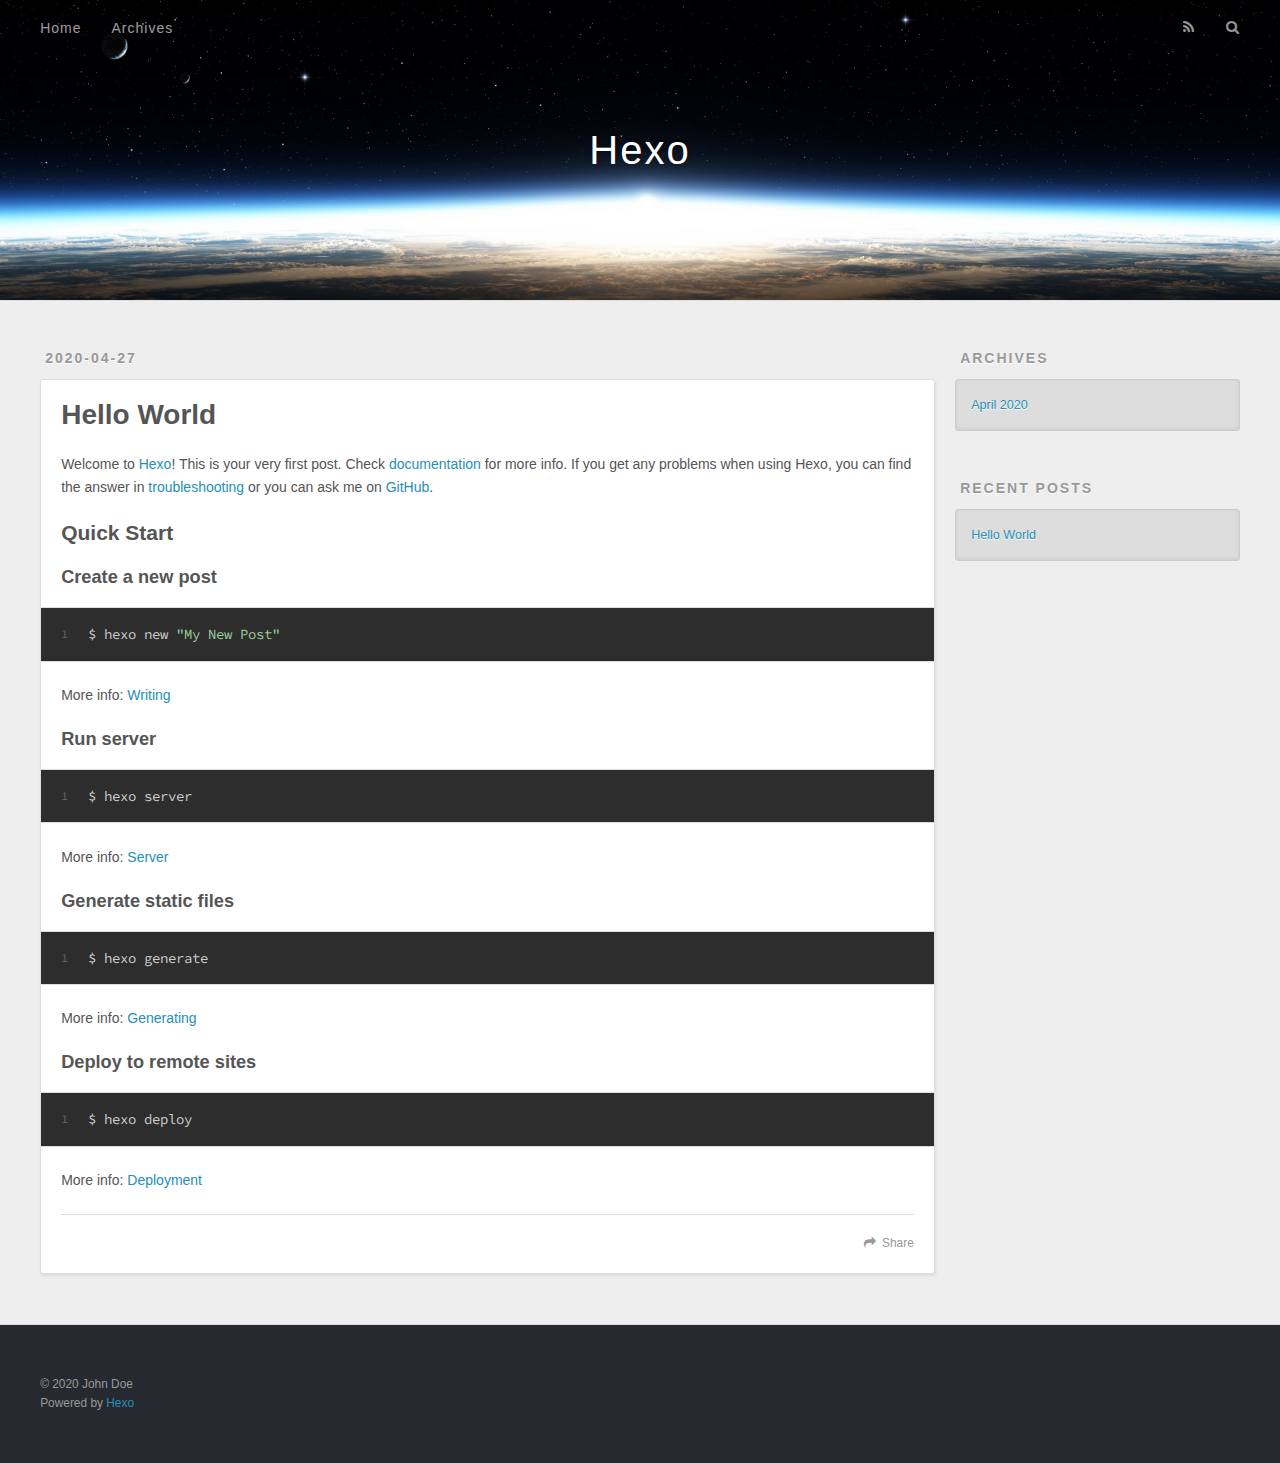
==== index.html @ c0413ffb "Site updated: 2020-04-27 16:28:12" ====
<!DOCTYPE html>
<html>
<head>
  <meta charset="utf-8">
  

  
  <title>Hexo</title>
  <meta name="viewport" content="width=device-width, initial-scale=1, maximum-scale=1">
  <meta property="og:type" content="website">
<meta property="og:title" content="Hexo">
<meta property="og:url" content="http://yoursite.com/index.html">
<meta property="og:site_name" content="Hexo">
<meta property="og:locale" content="en_US">
<meta property="article:author" content="John Doe">
<meta name="twitter:card" content="summary">
  
    <link rel="alternate" href="/atom.xml" title="Hexo" type="application/atom+xml">
  
  
    <link rel="icon" href="/favicon.png">
  
  
    <link href="//fonts.googleapis.com/css?family=Source+Code+Pro" rel="stylesheet" type="text/css">
  
  
<link rel="stylesheet" href="/css/style.css">

<meta name="generator" content="Hexo 4.2.0"></head>

<body>
  <div id="container">
    <div id="wrap">
      <header id="header">
  <div id="banner"></div>
  <div id="header-outer" class="outer">
    <div id="header-title" class="inner">
      <h1 id="logo-wrap">
        <a href="/" id="logo">Hexo</a>
      </h1>
      
    </div>
    <div id="header-inner" class="inner">
      <nav id="main-nav">
        <a id="main-nav-toggle" class="nav-icon"></a>
        
          <a class="main-nav-link" href="/">Home</a>
        
          <a class="main-nav-link" href="/archives">Archives</a>
        
      </nav>
      <nav id="sub-nav">
        
          <a id="nav-rss-link" class="nav-icon" href="/atom.xml" title="RSS Feed"></a>
        
        <a id="nav-search-btn" class="nav-icon" title="Search"></a>
      </nav>
      <div id="search-form-wrap">
        <form action="//google.com/search" method="get" accept-charset="UTF-8" class="search-form"><input type="search" name="q" class="search-form-input" placeholder="Search"><button type="submit" class="search-form-submit">&#xF002;</button><input type="hidden" name="sitesearch" value="http://yoursite.com"></form>
      </div>
    </div>
  </div>
</header>
      <div class="outer">
        <section id="main">
  
    <article id="post-hello-world" class="article article-type-post" itemscope itemprop="blogPost">
  <div class="article-meta">
    <a href="/2020/04/27/hello-world/" class="article-date">
  <time datetime="2020-04-27T08:24:58.000Z" itemprop="datePublished">2020-04-27</time>
</a>
    
  </div>
  <div class="article-inner">
    
    
      <header class="article-header">
        
  
    <h1 itemprop="name">
      <a class="article-title" href="/2020/04/27/hello-world/">Hello World</a>
    </h1>
  

      </header>
    
    <div class="article-entry" itemprop="articleBody">
      
        <p>Welcome to <a href="https://hexo.io/" target="_blank" rel="noopener">Hexo</a>! This is your very first post. Check <a href="https://hexo.io/docs/" target="_blank" rel="noopener">documentation</a> for more info. If you get any problems when using Hexo, you can find the answer in <a href="https://hexo.io/docs/troubleshooting.html" target="_blank" rel="noopener">troubleshooting</a> or you can ask me on <a href="https://github.com/hexojs/hexo/issues" target="_blank" rel="noopener">GitHub</a>.</p>
<h2 id="Quick-Start"><a href="#Quick-Start" class="headerlink" title="Quick Start"></a>Quick Start</h2><h3 id="Create-a-new-post"><a href="#Create-a-new-post" class="headerlink" title="Create a new post"></a>Create a new post</h3><figure class="highlight bash"><table><tr><td class="gutter"><pre><span class="line">1</span><br></pre></td><td class="code"><pre><span class="line">$ hexo new <span class="string">"My New Post"</span></span><br></pre></td></tr></table></figure>

<p>More info: <a href="https://hexo.io/docs/writing.html" target="_blank" rel="noopener">Writing</a></p>
<h3 id="Run-server"><a href="#Run-server" class="headerlink" title="Run server"></a>Run server</h3><figure class="highlight bash"><table><tr><td class="gutter"><pre><span class="line">1</span><br></pre></td><td class="code"><pre><span class="line">$ hexo server</span><br></pre></td></tr></table></figure>

<p>More info: <a href="https://hexo.io/docs/server.html" target="_blank" rel="noopener">Server</a></p>
<h3 id="Generate-static-files"><a href="#Generate-static-files" class="headerlink" title="Generate static files"></a>Generate static files</h3><figure class="highlight bash"><table><tr><td class="gutter"><pre><span class="line">1</span><br></pre></td><td class="code"><pre><span class="line">$ hexo generate</span><br></pre></td></tr></table></figure>

<p>More info: <a href="https://hexo.io/docs/generating.html" target="_blank" rel="noopener">Generating</a></p>
<h3 id="Deploy-to-remote-sites"><a href="#Deploy-to-remote-sites" class="headerlink" title="Deploy to remote sites"></a>Deploy to remote sites</h3><figure class="highlight bash"><table><tr><td class="gutter"><pre><span class="line">1</span><br></pre></td><td class="code"><pre><span class="line">$ hexo deploy</span><br></pre></td></tr></table></figure>

<p>More info: <a href="https://hexo.io/docs/one-command-deployment.html" target="_blank" rel="noopener">Deployment</a></p>

      
    </div>
    <footer class="article-footer">
      <a data-url="http://yoursite.com/2020/04/27/hello-world/" data-id="ck9i7veru0000mign3tsfe7t5" class="article-share-link">Share</a>
      
      
    </footer>
  </div>
  
</article>


  


</section>
        
          <aside id="sidebar">
  
    

  
    

  
    
  
    
  <div class="widget-wrap">
    <h3 class="widget-title">Archives</h3>
    <div class="widget">
      <ul class="archive-list"><li class="archive-list-item"><a class="archive-list-link" href="/archives/2020/04/">April 2020</a></li></ul>
    </div>
  </div>


  
    
  <div class="widget-wrap">
    <h3 class="widget-title">Recent Posts</h3>
    <div class="widget">
      <ul>
        
          <li>
            <a href="/2020/04/27/hello-world/">Hello World</a>
          </li>
        
      </ul>
    </div>
  </div>

  
</aside>
        
      </div>
      <footer id="footer">
  
  <div class="outer">
    <div id="footer-info" class="inner">
      &copy; 2020 John Doe<br>
      Powered by <a href="http://hexo.io/" target="_blank">Hexo</a>
    </div>
  </div>
</footer>
    </div>
    <nav id="mobile-nav">
  
    <a href="/" class="mobile-nav-link">Home</a>
  
    <a href="/archives" class="mobile-nav-link">Archives</a>
  
</nav>
    

<script src="//ajax.googleapis.com/ajax/libs/jquery/2.0.3/jquery.min.js"></script>


  
<link rel="stylesheet" href="/fancybox/jquery.fancybox.css">

  
<script src="/fancybox/jquery.fancybox.pack.js"></script>




<script src="/js/script.js"></script>




  </div>
</body>
</html>
---- css/style.css ----
body {
  width: 100%;
}
body:before,
body:after {
  content: "";
  display: table;
}
body:after {
  clear: both;
}
html,
body,
div,
span,
applet,
object,
iframe,
h1,
h2,
h3,
h4,
h5,
h6,
p,
blockquote,
pre,
a,
abbr,
acronym,
address,
big,
cite,
code,
del,
dfn,
em,
img,
ins,
kbd,
q,
s,
samp,
small,
strike,
strong,
sub,
sup,
tt,
var,
dl,
dt,
dd,
ol,
ul,
li,
fieldset,
form,
label,
legend,
table,
caption,
tbody,
tfoot,
thead,
tr,
th,
td {
  margin: 0;
  padding: 0;
  border: 0;
  outline: 0;
  font-weight: inherit;
  font-style: inherit;
  font-family: inherit;
  font-size: 100%;
  vertical-align: baseline;
}
body {
  line-height: 1;
  color: #000;
  background: #fff;
}
ol,
ul {
  list-style: none;
}
table {
  border-collapse: separate;
  border-spacing: 0;
  vertical-align: middle;
}
caption,
th,
td {
  text-align: left;
  font-weight: normal;
  vertical-align: middle;
}
a img {
  border: none;
}
input,
button {
  margin: 0;
  padding: 0;
}
input::-moz-focus-inner,
button::-moz-focus-inner {
  border: 0;
  padding: 0;
}
@font-face {
  font-family: FontAwesome;
  font-style: normal;
  font-weight: normal;
  src: url("fonts/fontawesome-webfont.eot?v=#4.0.3");
  src: url("fonts/fontawesome-webfont.eot?#iefix&v=#4.0.3") format("embedded-opentype"), url("fonts/fontawesome-webfont.woff?v=#4.0.3") format("woff"), url("fonts/fontawesome-webfont.ttf?v=#4.0.3") format("truetype"), url("fonts/fontawesome-webfont.svg#fontawesomeregular?v=#4.0.3") format("svg");
}
html,
body,
#container {
  height: 100%;
}
body {
  background: #eee;
  font: 14px -apple-system, BlinkMacSystemFont, "Segoe UI", "Roboto", "Oxygen", "Ubuntu", "Cantarell", "Fira Sans", "Droid Sans", "Helvetica Neue", sans-serif;
  -webkit-text-size-adjust: 100%;
}
.outer {
  max-width: 1220px;
  margin: 0 auto;
  padding: 0 20px;
}
.outer:before,
.outer:after {
  content: "";
  display: table;
}
.outer:after {
  clear: both;
}
.inner {
  display: inline;
  float: left;
  width: 98.33333333333333%;
  margin: 0 0.833333333333333%;
}
.left,
.alignleft {
  float: left;
}
.right,
.alignright {
  float: right;
}
.clear {
  clear: both;
}
#container {
  position: relative;
}
.mobile-nav-on {
  overflow: hidden;
}
#wrap {
  height: 100%;
  width: 100%;
  position: absolute;
  top: 0;
  left: 0;
  -webkit-transition: 0.2s ease-out;
  -moz-transition: 0.2s ease-out;
  -ms-transition: 0.2s ease-out;
  transition: 0.2s ease-out;
  z-index: 1;
  background: #eee;
}
.mobile-nav-on #wrap {
  left: 280px;
}
@media screen and (min-width: 768px) {
  #main {
    display: inline;
    float: left;
    width: 73.33333333333333%;
    margin: 0 0.833333333333333%;
  }
}
.article-date,
.article-category-link,
.archive-year,
.widget-title {
  text-decoration: none;
  text-transform: uppercase;
  letter-spacing: 2px;
  color: #999;
  margin-bottom: 1em;
  margin-left: 5px;
  line-height: 1em;
  text-shadow: 0 1px #fff;
  font-weight: bold;
}
.article-inner,
.archive-article-inner {
  background: #fff;
  -webkit-box-shadow: 1px 2px 3px #ddd;
  box-shadow: 1px 2px 3px #ddd;
  border: 1px solid #ddd;
  border-radius: 3px;
}
.article-entry h1,
.widget h1 {
  font-size: 2em;
}
.article-entry h2,
.widget h2 {
  font-size: 1.5em;
}
.article-entry h3,
.widget h3 {
  font-size: 1.3em;
}
.article-entry h4,
.widget h4 {
  font-size: 1.2em;
}
.article-entry h5,
.widget h5 {
  font-size: 1em;
}
.article-entry h6,
.widget h6 {
  font-size: 1em;
  color: #999;
}
.article-entry hr,
.widget hr {
  border: 1px dashed #ddd;
}
.article-entry strong,
.widget strong {
  font-weight: bold;
}
.article-entry em,
.widget em,
.article-entry cite,
.widget cite {
  font-style: italic;
}
.article-entry sup,
.widget sup,
.article-entry sub,
.widget sub {
  font-size: 0.75em;
  line-height: 0;
  position: relative;
  vertical-align: baseline;
}
.article-entry sup,
.widget sup {
  top: -0.5em;
}
.article-entry sub,
.widget sub {
  bottom: -0.2em;
}
.article-entry small,
.widget small {
  font-size: 0.85em;
}
.article-entry acronym,
.widget acronym,
.article-entry abbr,
.widget abbr {
  border-bottom: 1px dotted;
}
.article-entry ul,
.widget ul,
.article-entry ol,
.widget ol,
.article-entry dl,
.widget dl {
  margin: 0 20px;
  line-height: 1.6em;
}
.article-entry ul ul,
.widget ul ul,
.article-entry ol ul,
.widget ol ul,
.article-entry ul ol,
.widget ul ol,
.article-entry ol ol,
.widget ol ol {
  margin-top: 0;
  margin-bottom: 0;
}
.article-entry ul,
.widget ul {
  list-style: disc;
}
.article-entry ol,
.widget ol {
  list-style: decimal;
}
.article-entry dt,
.widget dt {
  font-weight: bold;
}
#header {
  height: 300px;
  position: relative;
  border-bottom: 1px solid #ddd;
}
#header:before,
#header:after {
  content: "";
  position: absolute;
  left: 0;
  right: 0;
  height: 40px;
}
#header:before {
  top: 0;
  background: -webkit-linear-gradient(rgba(0,0,0,0.2), transparent);
  background: -moz-linear-gradient(rgba(0,0,0,0.2), transparent);
  background: -ms-linear-gradient(rgba(0,0,0,0.2), transparent);
  background: linear-gradient(rgba(0,0,0,0.2), transparent);
}
#header:after {
  bottom: 0;
  background: -webkit-linear-gradient(transparent, rgba(0,0,0,0.2));
  background: -moz-linear-gradient(transparent, rgba(0,0,0,0.2));
  background: -ms-linear-gradient(transparent, rgba(0,0,0,0.2));
  background: linear-gradient(transparent, rgba(0,0,0,0.2));
}
#header-outer {
  height: 100%;
  position: relative;
}
#header-inner {
  position: relative;
  overflow: hidden;
}
#banner {
  position: absolute;
  top: 0;
  left: 0;
  width: 100%;
  height: 100%;
  background: url("images/banner.jpg") center #000;
  -webkit-background-size: cover;
  -moz-background-size: cover;
  background-size: cover;
  z-index: -1;
}
#header-title {
  text-align: center;
  height: 40px;
  position: absolute;
  top: 50%;
  left: 0;
  margin-top: -20px;
}
#logo,
#subtitle {
  text-decoration: none;
  color: #fff;
  font-weight: 300;
  text-shadow: 0 1px 4px rgba(0,0,0,0.3);
}
#logo {
  font-size: 40px;
  line-height: 40px;
  letter-spacing: 2px;
}
#subtitle {
  font-size: 16px;
  line-height: 16px;
  letter-spacing: 1px;
}
#subtitle-wrap {
  margin-top: 16px;
}
#main-nav {
  float: left;
  margin-left: -15px;
}
.nav-icon,
.main-nav-link {
  float: left;
  color: #fff;
  opacity: 0.6;
  text-decoration: none;
  text-shadow: 0 1px rgba(0,0,0,0.2);
  -webkit-transition: opacity 0.2s;
  -moz-transition: opacity 0.2s;
  -ms-transition: opacity 0.2s;
  transition: opacity 0.2s;
  display: block;
  padding: 20px 15px;
}
.nav-icon:hover,
.main-nav-link:hover {
  opacity: 1;
}
.nav-icon {
  font-family: FontAwesome;
  text-align: center;
  font-size: 14px;
  width: 14px;
  height: 14px;
  padding: 20px 15px;
  position: relative;
  cursor: pointer;
}
.main-nav-link {
  font-weight: 300;
  letter-spacing: 1px;
}
@media screen and (max-width: 479px) {
  .main-nav-link {
    display: none;
  }
}
#main-nav-toggle {
  display: none;
}
#main-nav-toggle:before {
  content: "\f0c9";
}
@media screen and (max-width: 479px) {
  #main-nav-toggle {
    display: block;
  }
}
#sub-nav {
  float: right;
  margin-right: -15px;
}
#nav-rss-link:before {
  content: "\f09e";
}
#nav-search-btn:before {
  content: "\f002";
}
#search-form-wrap {
  position: absolute;
  top: 15px;
  width: 150px;
  height: 30px;
  right: -150px;
  opacity: 0;
  -webkit-transition: 0.2s ease-out;
  -moz-transition: 0.2s ease-out;
  -ms-transition: 0.2s ease-out;
  transition: 0.2s ease-out;
}
#search-form-wrap.on {
  opacity: 1;
  right: 0;
}
@media screen and (max-width: 479px) {
  #search-form-wrap {
    width: 100%;
    right: -100%;
  }
}
.search-form {
  position: absolute;
  top: 0;
  left: 0;
  right: 0;
  background: #fff;
  padding: 5px 15px;
  border-radius: 15px;
  -webkit-box-shadow: 0 0 10px rgba(0,0,0,0.3);
  box-shadow: 0 0 10px rgba(0,0,0,0.3);
}
.search-form-input {
  border: none;
  background: none;
  color: #555;
  width: 100%;
  font: 13px -apple-system, BlinkMacSystemFont, "Segoe UI", "Roboto", "Oxygen", "Ubuntu", "Cantarell", "Fira Sans", "Droid Sans", "Helvetica Neue", sans-serif;
  outline: none;
}
.search-form-input::-webkit-search-results-decoration,
.search-form-input::-webkit-search-cancel-button {
  -webkit-appearance: none;
}
.search-form-submit {
  position: absolute;
  top: 50%;
  right: 10px;
  margin-top: -7px;
  font: 13px FontAwesome;
  border: none;
  background: none;
  color: #bbb;
  cursor: pointer;
}
.search-form-submit:hover,
.search-form-submit:focus {
  color: #777;
}
.article {
  margin: 50px 0;
}
.article-inner {
  overflow: hidden;
}
.article-meta:before,
.article-meta:after {
  content: "";
  display: table;
}
.article-meta:after {
  clear: both;
}
.article-date {
  float: left;
}
.article-category {
  float: left;
  line-height: 1em;
  color: #ccc;
  text-shadow: 0 1px #fff;
  margin-left: 8px;
}
.article-category:before {
  content: "\2022";
}
.article-category-link {
  margin: 0 12px 1em;
}
.article-header {
  padding: 20px 20px 0;
}
.article-title {
  text-decoration: none;
  font-size: 2em;
  font-weight: bold;
  color: #555;
  line-height: 1.1em;
  -webkit-transition: color 0.2s;
  -moz-transition: color 0.2s;
  -ms-transition: color 0.2s;
  transition: color 0.2s;
}
a.article-title:hover {
  color: #258fb8;
}
.article-entry {
  color: #555;
  padding: 0 20px;
}
.article-entry:before,
.article-entry:after {
  content: "";
  display: table;
}
.article-entry:after {
  clear: both;
}
.article-entry p,
.article-entry table {
  line-height: 1.6em;
  margin: 1.6em 0;
}
.article-entry h1,
.article-entry h2,
.article-entry h3,
.article-entry h4,
.article-entry h5,
.article-entry h6 {
  font-weight: bold;
}
.article-entry h1,
.article-entry h2,
.article-entry h3,
.article-entry h4,
.article-entry h5,
.article-entry h6 {
  line-height: 1.1em;
  margin: 1.1em 0;
}
.article-entry a {
  color: #258fb8;
  text-decoration: none;
}
.article-entry a:hover {
  text-decoration: underline;
}
.article-entry ul,
.article-entry ol,
.article-entry dl {
  margin-top: 1.6em;
  margin-bottom: 1.6em;
}
.article-entry img,
.article-entry video {
  max-width: 100%;
  height: auto;
  display: block;
  margin: auto;
}
.article-entry iframe {
  border: none;
}
.article-entry table {
  width: 100%;
  border-collapse: collapse;
  border-spacing: 0;
}
.article-entry th {
  font-weight: bold;
  border-bottom: 3px solid #ddd;
  padding-bottom: 0.5em;
}
.article-entry td {
  border-bottom: 1px solid #ddd;
  padding: 10px 0;
}
.article-entry blockquote {
  font-family: Georgia, "Times New Roman", serif;
  font-size: 1.4em;
  margin: 1.6em 20px;
  text-align: center;
}
.article-entry blockquote footer {
  font-size: 14px;
  margin: 1.6em 0;
  font-family: -apple-system, BlinkMacSystemFont, "Segoe UI", "Roboto", "Oxygen", "Ubuntu", "Cantarell", "Fira Sans", "Droid Sans", "Helvetica Neue", sans-serif;
}
.article-entry blockquote footer cite:before {
  content: "—";
  padding: 0 0.5em;
}
.article-entry .pullquote {
  text-align: left;
  width: 45%;
  margin: 0;
}
.article-entry .pullquote.left {
  margin-left: 0.5em;
  margin-right: 1em;
}
.article-entry .pullquote.right {
  margin-right: 0.5em;
  margin-left: 1em;
}
.article-entry .caption {
  color: #999;
  display: block;
  font-size: 0.9em;
  margin-top: 0.5em;
  position: relative;
  text-align: center;
}
.article-entry .video-container {
  position: relative;
  padding-top: 56.25%;
  height: 0;
  overflow: hidden;
}
.article-entry .video-container iframe,
.article-entry .video-container object,
.article-entry .video-container embed {
  position: absolute;
  top: 0;
  left: 0;
  width: 100%;
  height: 100%;
  margin-top: 0;
}
.article-more-link a {
  display: inline-block;
  line-height: 1em;
  padding: 6px 15px;
  border-radius: 15px;
  background: #eee;
  color: #999;
  text-shadow: 0 1px #fff;
  text-decoration: none;
}
.article-more-link a:hover {
  background: #258fb8;
  color: #fff;
  text-decoration: none;
  text-shadow: 0 1px #1e7293;
}
.article-footer {
  font-size: 0.85em;
  line-height: 1.6em;
  border-top: 1px solid #ddd;
  padding-top: 1.6em;
  margin: 0 20px 20px;
}
.article-footer:before,
.article-footer:after {
  content: "";
  display: table;
}
.article-footer:after {
  clear: both;
}
.article-footer a {
  color: #999;
  text-decoration: none;
}
.article-footer a:hover {
  color: #555;
}
.article-tag-list-item {
  float: left;
  margin-right: 10px;
}
.article-tag-list-link:before {
  content: "#";
}
.article-comment-link {
  float: right;
}
.article-comment-link:before {
  content: "\f075";
  font-family: FontAwesome;
  padding-right: 8px;
}
.article-share-link {
  cursor: pointer;
  float: right;
  margin-left: 20px;
}
.article-share-link:before {
  content: "\f064";
  font-family: FontAwesome;
  padding-right: 6px;
}
#article-nav {
  position: relative;
}
#article-nav:before,
#article-nav:after {
  content: "";
  display: table;
}
#article-nav:after {
  clear: both;
}
@media screen and (min-width: 768px) {
  #article-nav {
    margin: 50px 0;
  }
  #article-nav:before {
    width: 8px;
    height: 8px;
    position: absolute;
    top: 50%;
    left: 50%;
    margin-top: -4px;
    margin-left: -4px;
    content: "";
    border-radius: 50%;
    background: #ddd;
    -webkit-box-shadow: 0 1px 2px #fff;
    box-shadow: 0 1px 2px #fff;
  }
}
.article-nav-link-wrap {
  text-decoration: none;
  text-shadow: 0 1px #fff;
  color: #999;
  -webkit-box-sizing: border-box;
  -moz-box-sizing: border-box;
  box-sizing: border-box;
  margin-top: 50px;
  text-align: center;
  display: block;
}
.article-nav-link-wrap:hover {
  color: #555;
}
@media screen and (min-width: 768px) {
  .article-nav-link-wrap {
    width: 50%;
    margin-top: 0;
  }
}
@media screen and (min-width: 768px) {
  #article-nav-newer {
    float: left;
    text-align: right;
    padding-right: 20px;
  }
}
@media screen and (min-width: 768px) {
  #article-nav-older {
    float: right;
    text-align: left;
    padding-left: 20px;
  }
}
.article-nav-caption {
  text-transform: uppercase;
  letter-spacing: 2px;
  color: #ddd;
  line-height: 1em;
  font-weight: bold;
}
#article-nav-newer .article-nav-caption {
  margin-right: -2px;
}
.article-nav-title {
  font-size: 0.85em;
  line-height: 1.6em;
  margin-top: 0.5em;
}
.article-share-box {
  position: absolute;
  display: none;
  background: #fff;
  -webkit-box-shadow: 1px 2px 10px rgba(0,0,0,0.2);
  box-shadow: 1px 2px 10px rgba(0,0,0,0.2);
  border-radius: 3px;
  margin-left: -145px;
  overflow: hidden;
  z-index: 1;
}
.article-share-box.on {
  display: block;
}
.article-share-input {
  width: 100%;
  background: none;
  -webkit-box-sizing: border-box;
  -moz-box-sizing: border-box;
  box-sizing: border-box;
  font: 14px -apple-system, BlinkMacSystemFont, "Segoe UI", "Roboto", "Oxygen", "Ubuntu", "Cantarell", "Fira Sans", "Droid Sans", "Helvetica Neue", sans-serif;
  padding: 0 15px;
  color: #555;
  outline: none;
  border: 1px solid #ddd;
  border-radius: 3px 3px 0 0;
  height: 36px;
  line-height: 36px;
}
.article-share-links {
  background: #eee;
}
.article-share-links:before,
.article-share-links:after {
  content: "";
  display: table;
}
.article-share-links:after {
  clear: both;
}
.article-share-twitter,
.article-share-facebook,
.article-share-pinterest,
.article-share-google {
  width: 50px;
  height: 36px;
  display: block;
  float: left;
  position: relative;
  color: #999;
  text-shadow: 0 1px #fff;
}
.article-share-twitter:before,
.article-share-facebook:before,
.article-share-pinterest:before,
.article-share-google:before {
  font-size: 20px;
  font-family: FontAwesome;
  width: 20px;
  height: 20px;
  position: absolute;
  top: 50%;
  left: 50%;
  margin-top: -10px;
  margin-left: -10px;
  text-align: center;
}
.article-share-twitter:hover,
.article-share-facebook:hover,
.article-share-pinterest:hover,
.article-share-google:hover {
  color: #fff;
}
.article-share-twitter:before {
  content: "\f099";
}
.article-share-twitter:hover {
  background: #00aced;
  text-shadow: 0 1px #008abe;
}
.article-share-facebook:before {
  content: "\f09a";
}
.article-share-facebook:hover {
  background: #3b5998;
  text-shadow: 0 1px #2f477a;
}
.article-share-pinterest:before {
  content: "\f0d2";
}
.article-share-pinterest:hover {
  background: #cb2027;
  text-shadow: 0 1px #a21a1f;
}
.article-share-google:before {
  content: "\f0d5";
}
.article-share-google:hover {
  background: #dd4b39;
  text-shadow: 0 1px #be3221;
}
.article-gallery {
  background: #000;
  position: relative;
}
.article-gallery-photos {
  position: relative;
  overflow: hidden;
}
.article-gallery-img {
  display: none;
  max-width: 100%;
}
.article-gallery-img:first-child {
  display: block;
}
.article-gallery-img.loaded {
  position: absolute;
  display: block;
}
.article-gallery-img img {
  display: block;
  max-width: 100%;
  margin: 0 auto;
}
#comments {
  background: #fff;
  -webkit-box-shadow: 1px 2px 3px #ddd;
  box-shadow: 1px 2px 3px #ddd;
  padding: 20px;
  border: 1px solid #ddd;
  border-radius: 3px;
  margin: 50px 0;
}
#comments a {
  color: #258fb8;
}
.archives-wrap {
  margin: 50px 0;
}
.archives:before,
.archives:after {
  content: "";
  display: table;
}
.archives:after {
  clear: both;
}
.archive-year-wrap {
  margin-bottom: 1em;
}
.archives {
  -webkit-column-gap: 10px;
  -moz-column-gap: 10px;
  column-gap: 10px;
}
@media screen and (min-width: 480px) and (max-width: 767px) {
  .archives {
    -webkit-column-count: 2;
    -moz-column-count: 2;
    column-count: 2;
  }
}
@media screen and (min-width: 768px) {
  .archives {
    -webkit-column-count: 3;
    -moz-column-count: 3;
    column-count: 3;
  }
}
.archive-article {
  -webkit-column-break-inside: avoid;
  page-break-inside: avoid;
  overflow: hidden;
  break-inside: avoid-column;
}
.archive-article-inner {
  padding: 10px;
  margin-bottom: 15px;
}
.archive-article-title {
  text-decoration: none;
  font-weight: bold;
  color: #555;
  -webkit-transition: color 0.2s;
  -moz-transition: color 0.2s;
  -ms-transition: color 0.2s;
  transition: color 0.2s;
  line-height: 1.6em;
}
.archive-article-title:hover {
  color: #258fb8;
}
.archive-article-footer {
  margin-top: 1em;
}
.archive-article-date {
  color: #999;
  text-decoration: none;
  font-size: 0.85em;
  line-height: 1em;
  margin-bottom: 0.5em;
  display: block;
}
#page-nav {
  margin: 50px auto;
  background: #fff;
  -webkit-box-shadow: 1px 2px 3px #ddd;
  box-shadow: 1px 2px 3px #ddd;
  border: 1px solid #ddd;
  border-radius: 3px;
  text-align: center;
  color: #999;
  overflow: hidden;
}
#page-nav:before,
#page-nav:after {
  content: "";
  display: table;
}
#page-nav:after {
  clear: both;
}
#page-nav a,
#page-nav span {
  padding: 10px 20px;
  line-height: 1;
  height: 2ex;
}
#page-nav a {
  color: #999;
  text-decoration: none;
}
#page-nav a:hover {
  background: #999;
  color: #fff;
}
#page-nav .prev {
  float: left;
}
#page-nav .next {
  float: right;
}
#page-nav .page-number {
  display: inline-block;
}
@media screen and (max-width: 479px) {
  #page-nav .page-number {
    display: none;
  }
}
#page-nav .current {
  color: #555;
  font-weight: bold;
}
#page-nav .space {
  color: #ddd;
}
#footer {
  background: #262a30;
  padding: 50px 0;
  border-top: 1px solid #ddd;
  color: #999;
}
#footer a {
  color: #258fb8;
  text-decoration: none;
}
#footer a:hover {
  text-decoration: underline;
}
#footer-info {
  line-height: 1.6em;
  font-size: 0.85em;
}
.article-entry pre,
.article-entry .highlight {
  background: #2d2d2d;
  margin: 0 -20px;
  padding: 15px 20px;
  border-style: solid;
  border-color: #ddd;
  border-width: 1px 0;
  overflow: auto;
  color: #ccc;
  line-height: 22.400000000000002px;
}
.article-entry .highlight .gutter pre,
.article-entry .gist .gist-file .gist-data .line-numbers {
  color: #666;
  font-size: 0.85em;
}
.article-entry pre,
.article-entry code {
  font-family: "Source Code Pro", Consolas, Monaco, Menlo, Consolas, monospace;
}
.article-entry code {
  background: #eee;
  text-shadow: 0 1px #fff;
  padding: 0 0.3em;
}
.article-entry pre code {
  background: none;
  text-shadow: none;
  padding: 0;
}
.article-entry .highlight pre {
  border: none;
  margin: 0;
  padding: 0;
}
.article-entry .highlight table {
  margin: 0;
  width: auto;
}
.article-entry .highlight td {
  border: none;
  padding: 0;
}
.article-entry .highlight figcaption {
  font-size: 0.85em;
  color: #999;
  line-height: 1em;
  margin-bottom: 1em;
}
.article-entry .highlight figcaption:before,
.article-entry .highlight figcaption:after {
  content: "";
  display: table;
}
.article-entry .highlight figcaption:after {
  clear: both;
}
.article-entry .highlight figcaption a {
  float: right;
}
.article-entry .highlight .gutter pre {
  text-align: right;
  padding-right: 20px;
}
.article-entry .highlight .line {
  height: 22.400000000000002px;
}
.article-entry .highlight .line.marked {
  background: #515151;
}
.article-entry .gist {
  margin: 0 -20px;
  border-style: solid;
  border-color: #ddd;
  border-width: 1px 0;
  background: #2d2d2d;
  padding: 15px 20px 15px 0;
}
.article-entry .gist .gist-file {
  border: none;
  font-family: "Source Code Pro", Consolas, Monaco, Menlo, Consolas, monospace;
  margin: 0;
}
.article-entry .gist .gist-file .gist-data {
  background: none;
  border: none;
}
.article-entry .gist .gist-file .gist-data .line-numbers {
  background: none;
  border: none;
  padding: 0 20px 0 0;
}
.article-entry .gist .gist-file .gist-data .line-data {
  padding: 0 !important;
}
.article-entry .gist .gist-file .highlight {
  margin: 0;
  padding: 0;
  border: none;
}
.article-entry .gist .gist-file .gist-meta {
  background: #2d2d2d;
  color: #999;
  font: 0.85em -apple-system, BlinkMacSystemFont, "Segoe UI", "Roboto", "Oxygen", "Ubuntu", "Cantarell", "Fira Sans", "Droid Sans", "Helvetica Neue", sans-serif;
  text-shadow: 0 0;
  padding: 0;
  margin-top: 1em;
  margin-left: 20px;
}
.article-entry .gist .gist-file .gist-meta a {
  color: #258fb8;
  font-weight: normal;
}
.article-entry .gist .gist-file .gist-meta a:hover {
  text-decoration: underline;
}
pre .comment,
pre .title {
  color: #999;
}
pre .variable,
pre .attribute,
pre .tag,
pre .regexp,
pre .ruby .constant,
pre .xml .tag .title,
pre .xml .pi,
pre .xml .doctype,
pre .html .doctype,
pre .css .id,
pre .css .class,
pre .css .pseudo {
  color: #f2777a;
}
pre .number,
pre .preprocessor,
pre .built_in,
pre .literal,
pre .params,
pre .constant {
  color: #f99157;
}
pre .class,
pre .ruby .class .title,
pre .css .rules .attribute {
  color: #9c9;
}
pre .string,
pre .value,
pre .inheritance,
pre .header,
pre .ruby .symbol,
pre .xml .cdata {
  color: #9c9;
}
pre .css .hexcolor {
  color: #6cc;
}
pre .function,
pre .python .decorator,
pre .python .title,
pre .ruby .function .title,
pre .ruby .title .keyword,
pre .perl .sub,
pre .javascript .title,
pre .coffeescript .title {
  color: #69c;
}
pre .keyword,
pre .javascript .function {
  color: #c9c;
}
@media screen and (max-width: 479px) {
  #mobile-nav {
    position: absolute;
    top: 0;
    left: 0;
    width: 280px;
    height: 100%;
    background: #191919;
    border-right: 1px solid #fff;
  }
}
@media screen and (max-width: 479px) {
  .mobile-nav-link {
    display: block;
    color: #999;
    text-decoration: none;
    padding: 15px 20px;
    font-weight: bold;
  }
  .mobile-nav-link:hover {
    color: #fff;
  }
}
@media screen and (min-width: 768px) {
  #sidebar {
    display: inline;
    float: left;
    width: 23.333333333333332%;
    margin: 0 0.833333333333333%;
  }
}
.widget-wrap {
  margin: 50px 0;
}
.widget {
  color: #777;
  text-shadow: 0 1px #fff;
  background: #ddd;
  -webkit-box-shadow: 0 -1px 4px #ccc inset;
  box-shadow: 0 -1px 4px #ccc inset;
  border: 1px solid #ccc;
  padding: 15px;
  border-radius: 3px;
}
.widget a {
  color: #258fb8;
  text-decoration: none;
}
.widget a:hover {
  text-decoration: underline;
}
.widget ul ul,
.widget ol ul,
.widget dl ul,
.widget ul ol,
.widget ol ol,
.widget dl ol,
.widget ul dl,
.widget ol dl,
.widget dl dl {
  margin-left: 15px;
  list-style: disc;
}
.widget {
  line-height: 1.6em;
  word-wrap: break-word;
  font-size: 0.9em;
}
.widget ul,
.widget ol {
  list-style: none;
  margin: 0;
}
.widget ul ul,
.widget ol ul,
.widget ul ol,
.widget ol ol {
  margin: 0 20px;
}
.widget ul ul,
.widget ol ul {
  list-style: disc;
}
.widget ul ol,
.widget ol ol {
  list-style: decimal;
}
.category-list-count,
.tag-list-count,
.archive-list-count {
  padding-left: 5px;
  color: #999;
  font-size: 0.85em;
}
.category-list-count:before,
.tag-list-count:before,
.archive-list-count:before {
  content: "(";
}
.category-list-count:after,
.tag-list-count:after,
.archive-list-count:after {
  content: ")";
}
.tagcloud a {
  margin-right: 5px;
  display: inline-block;
}
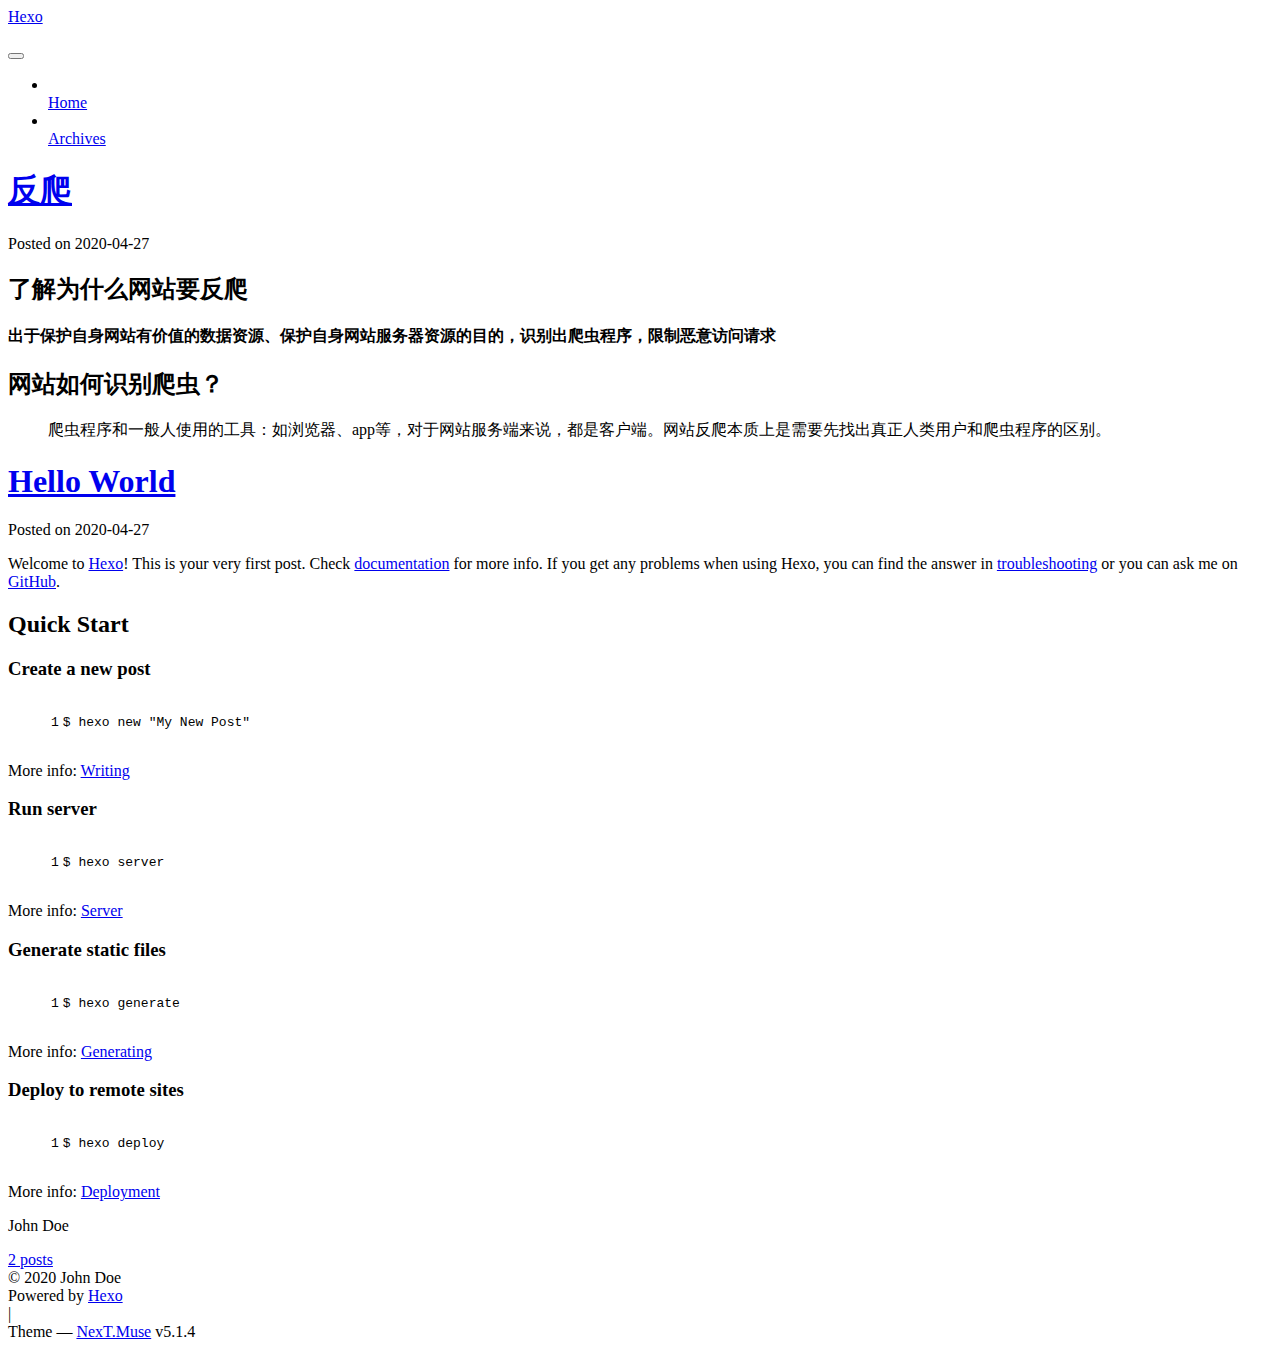
==== commit 12b3ec19: "Site updated: 2020-04-27 18:35:17" ====
--- a/index.html
+++ b/index.html
@@ -1,196 +1,742 @@
 <!DOCTYPE html>
-<html>
+
+
+
+  
+
+
+<html class="theme-next muse use-motion" lang="en">
 <head>
-  <meta charset="utf-8">
-  
-
-  
-  <title>Hexo</title>
-  <meta name="viewport" content="width=device-width, initial-scale=1, maximum-scale=1">
-  <meta property="og:type" content="website">
+  <meta charset="UTF-8"/>
+<meta http-equiv="X-UA-Compatible" content="IE=edge" />
+<meta name="viewport" content="width=device-width, initial-scale=1, maximum-scale=1"/>
+<meta name="theme-color" content="#222">
+
+
+
+
+
+
+
+
+
+<meta http-equiv="Cache-Control" content="no-transform" />
+<meta http-equiv="Cache-Control" content="no-siteapp" />
+
+
+
+
+
+
+
+
+
+
+
+
+
+
+
+
+  
+  
+  <link href="/lib/fancybox/source/jquery.fancybox.css?v=2.1.5" rel="stylesheet" type="text/css" />
+
+
+
+
+
+
+
+<link href="/lib/font-awesome/css/font-awesome.min.css?v=4.6.2" rel="stylesheet" type="text/css" />
+
+<link href="/css/main.css?v=5.1.4" rel="stylesheet" type="text/css" />
+
+
+  <link rel="apple-touch-icon" sizes="180x180" href="/images/apple-touch-icon-next.png?v=5.1.4">
+
+
+  <link rel="icon" type="image/png" sizes="32x32" href="/images/favicon-32x32-next.png?v=5.1.4">
+
+
+  <link rel="icon" type="image/png" sizes="16x16" href="/images/favicon-16x16-next.png?v=5.1.4">
+
+
+  <link rel="mask-icon" href="/images/logo.svg?v=5.1.4" color="#222">
+
+
+
+
+
+  <meta name="keywords" content="Hexo, NexT" />
+
+
+
+
+
+
+
+
+
+
+<meta property="og:type" content="website">
 <meta property="og:title" content="Hexo">
 <meta property="og:url" content="http://yoursite.com/index.html">
 <meta property="og:site_name" content="Hexo">
 <meta property="og:locale" content="en_US">
 <meta property="article:author" content="John Doe">
 <meta name="twitter:card" content="summary">
-  
-    <link rel="alternate" href="/atom.xml" title="Hexo" type="application/atom+xml">
-  
-  
-    <link rel="icon" href="/favicon.png">
-  
-  
-    <link href="//fonts.googleapis.com/css?family=Source+Code+Pro" rel="stylesheet" type="text/css">
-  
-  
-<link rel="stylesheet" href="/css/style.css">
+
+
+
+<script type="text/javascript" id="hexo.configurations">
+  var NexT = window.NexT || {};
+  var CONFIG = {
+    root: '/',
+    scheme: 'Muse',
+    version: '5.1.4',
+    sidebar: {"position":"left","display":"post","offset":12,"b2t":false,"scrollpercent":false,"onmobile":false},
+    fancybox: true,
+    tabs: true,
+    motion: {"enable":true,"async":false,"transition":{"post_block":"fadeIn","post_header":"slideDownIn","post_body":"slideDownIn","coll_header":"slideLeftIn","sidebar":"slideUpIn"}},
+    duoshuo: {
+      userId: '0',
+      author: 'Author'
+    },
+    algolia: {
+      applicationID: '',
+      apiKey: '',
+      indexName: '',
+      hits: {"per_page":10},
+      labels: {"input_placeholder":"Search for Posts","hits_empty":"We didn't find any results for the search: ${query}","hits_stats":"${hits} results found in ${time} ms"}
+    }
+  };
+</script>
+
+
+
+  <link rel="canonical" href="http://yoursite.com/"/>
+
+
+
+
+
+  <title>Hexo</title>
+  
+
+
+
+
+
+
+
 
 <meta name="generator" content="Hexo 4.2.0"></head>
 
-<body>
-  <div id="container">
-    <div id="wrap">
-      <header id="header">
-  <div id="banner"></div>
-  <div id="header-outer" class="outer">
-    <div id="header-title" class="inner">
-      <h1 id="logo-wrap">
-        <a href="/" id="logo">Hexo</a>
-      </h1>
-      
+<body itemscope itemtype="http://schema.org/WebPage" lang="en">
+
+  
+  
+    
+  
+
+  <div class="container sidebar-position-left 
+  page-home">
+    <div class="headband"></div>
+
+    <header id="header" class="header" itemscope itemtype="http://schema.org/WPHeader">
+      <div class="header-inner"><div class="site-brand-wrapper">
+  <div class="site-meta ">
+    
+
+    <div class="custom-logo-site-title">
+      <a href="/"  class="brand" rel="start">
+        <span class="logo-line-before"><i></i></span>
+        <span class="site-title">Hexo</span>
+        <span class="logo-line-after"><i></i></span>
+      </a>
     </div>
-    <div id="header-inner" class="inner">
-      <nav id="main-nav">
-        <a id="main-nav-toggle" class="nav-icon"></a>
-        
-          <a class="main-nav-link" href="/">Home</a>
-        
-          <a class="main-nav-link" href="/archives">Archives</a>
-        
-      </nav>
-      <nav id="sub-nav">
-        
-          <a id="nav-rss-link" class="nav-icon" href="/atom.xml" title="RSS Feed"></a>
-        
-        <a id="nav-search-btn" class="nav-icon" title="Search"></a>
-      </nav>
-      <div id="search-form-wrap">
-        <form action="//google.com/search" method="get" accept-charset="UTF-8" class="search-form"><input type="search" name="q" class="search-form-input" placeholder="Search"><button type="submit" class="search-form-submit">&#xF002;</button><input type="hidden" name="sitesearch" value="http://yoursite.com"></form>
-      </div>
+      
+        <p class="site-subtitle"></p>
+      
+  </div>
+
+  <div class="site-nav-toggle">
+    <button>
+      <span class="btn-bar"></span>
+      <span class="btn-bar"></span>
+      <span class="btn-bar"></span>
+    </button>
+  </div>
+</div>
+
+<nav class="site-nav">
+  
+
+  
+    <ul id="menu" class="menu">
+      
+        
+        <li class="menu-item menu-item-home">
+          <a href="/%20" rel="section">
+            
+              <i class="menu-item-icon fa fa-fw fa-home"></i> <br />
+            
+            Home
+          </a>
+        </li>
+      
+        
+        <li class="menu-item menu-item-archives">
+          <a href="/archives/%20" rel="section">
+            
+              <i class="menu-item-icon fa fa-fw fa-archive"></i> <br />
+            
+            Archives
+          </a>
+        </li>
+      
+
+      
+    </ul>
+  
+
+  
+</nav>
+
+
+
+ </div>
+    </header>
+
+    <main id="main" class="main">
+      <div class="main-inner">
+        <div class="content-wrap">
+          <div id="content" class="content">
+            
+  <section id="posts" class="posts-expand">
+    
+      
+
+  
+
+  
+  
+  
+
+  <article class="post post-type-normal" itemscope itemtype="http://schema.org/Article">
+  
+  
+  
+  <div class="post-block">
+    <link itemprop="mainEntityOfPage" href="http://yoursite.com/2020/04/27/my-blog/">
+
+    <span hidden itemprop="author" itemscope itemtype="http://schema.org/Person">
+      <meta itemprop="name" content="John Doe">
+      <meta itemprop="description" content="">
+      <meta itemprop="image" content="/images/avatar.gif">
+    </span>
+
+    <span hidden itemprop="publisher" itemscope itemtype="http://schema.org/Organization">
+      <meta itemprop="name" content="Hexo">
+    </span>
+
+    
+      <header class="post-header">
+
+        
+        
+          <h1 class="post-title" itemprop="name headline">
+                
+                <a class="post-title-link" href="/2020/04/27/my-blog/" itemprop="url">反爬</a></h1>
+        
+
+        <div class="post-meta">
+          <span class="post-time">
+            
+              <span class="post-meta-item-icon">
+                <i class="fa fa-calendar-o"></i>
+              </span>
+              
+                <span class="post-meta-item-text">Posted on</span>
+              
+              <time title="Post created" itemprop="dateCreated datePublished" datetime="2020-04-27T18:12:25+08:00">
+                2020-04-27
+              </time>
+            
+
+            
+
+            
+          </span>
+
+          
+
+          
+            
+          
+
+          
+          
+
+          
+
+          
+
+          
+
+        </div>
+      </header>
+    
+
+    
+    
+    
+    <div class="post-body" itemprop="articleBody">
+
+      
+      
+
+      
+        
+          
+            <h2 id="了解为什么网站要反爬"><a href="#了解为什么网站要反爬" class="headerlink" title="了解为什么网站要反爬"></a>了解为什么网站要反爬</h2><h4 id="出于保护自身网站有价值的数据资源、保护自身网站服务器资源的目的，识别出爬虫程序，限制恶意访问请求"><a href="#出于保护自身网站有价值的数据资源、保护自身网站服务器资源的目的，识别出爬虫程序，限制恶意访问请求" class="headerlink" title="出于保护自身网站有价值的数据资源、保护自身网站服务器资源的目的，识别出爬虫程序，限制恶意访问请求"></a>出于保护自身网站有价值的数据资源、保护自身网站服务器资源的目的，识别出爬虫程序，限制恶意访问请求</h4><h2 id="网站如何识别爬虫？"><a href="#网站如何识别爬虫？" class="headerlink" title="网站如何识别爬虫？"></a>网站如何识别爬虫？</h2><blockquote>
+<p>爬虫程序和一般人使用的工具：如浏览器、app等，对于网站服务端来说，都是客户端。网站反爬本质上是需要先找出真正人类用户和爬虫程序的区别。</p>
+</blockquote>
+
+          
+        
+      
+    </div>
+    
+    
+    
+
+    
+
+    
+
+    
+
+    <footer class="post-footer">
+      
+
+      
+
+      
+
+      
+      
+        <div class="post-eof"></div>
+      
+    </footer>
+  </div>
+  
+  
+  
+  </article>
+
+
+    
+      
+
+  
+
+  
+  
+  
+
+  <article class="post post-type-normal" itemscope itemtype="http://schema.org/Article">
+  
+  
+  
+  <div class="post-block">
+    <link itemprop="mainEntityOfPage" href="http://yoursite.com/2020/04/27/hello-world/">
+
+    <span hidden itemprop="author" itemscope itemtype="http://schema.org/Person">
+      <meta itemprop="name" content="John Doe">
+      <meta itemprop="description" content="">
+      <meta itemprop="image" content="/images/avatar.gif">
+    </span>
+
+    <span hidden itemprop="publisher" itemscope itemtype="http://schema.org/Organization">
+      <meta itemprop="name" content="Hexo">
+    </span>
+
+    
+      <header class="post-header">
+
+        
+        
+          <h1 class="post-title" itemprop="name headline">
+                
+                <a class="post-title-link" href="/2020/04/27/hello-world/" itemprop="url">Hello World</a></h1>
+        
+
+        <div class="post-meta">
+          <span class="post-time">
+            
+              <span class="post-meta-item-icon">
+                <i class="fa fa-calendar-o"></i>
+              </span>
+              
+                <span class="post-meta-item-text">Posted on</span>
+              
+              <time title="Post created" itemprop="dateCreated datePublished" datetime="2020-04-27T16:24:58+08:00">
+                2020-04-27
+              </time>
+            
+
+            
+
+            
+          </span>
+
+          
+
+          
+            
+          
+
+          
+          
+
+          
+
+          
+
+          
+
+        </div>
+      </header>
+    
+
+    
+    
+    
+    <div class="post-body" itemprop="articleBody">
+
+      
+      
+
+      
+        
+          
+            <p>Welcome to <a href="https://hexo.io/" target="_blank" rel="noopener">Hexo</a>! This is your very first post. Check <a href="https://hexo.io/docs/" target="_blank" rel="noopener">documentation</a> for more info. If you get any problems when using Hexo, you can find the answer in <a href="https://hexo.io/docs/troubleshooting.html" target="_blank" rel="noopener">troubleshooting</a> or you can ask me on <a href="https://github.com/hexojs/hexo/issues" target="_blank" rel="noopener">GitHub</a>.</p>
+<h2 id="Quick-Start"><a href="#Quick-Start" class="headerlink" title="Quick Start"></a>Quick Start</h2><h3 id="Create-a-new-post"><a href="#Create-a-new-post" class="headerlink" title="Create a new post"></a>Create a new post</h3><figure class="highlight bash"><table><tr><td class="gutter"><pre><span class="line">1</span><br></pre></td><td class="code"><pre><span class="line">$ hexo new <span class="string">"My New Post"</span></span><br></pre></td></tr></table></figure>
+
+<p>More info: <a href="https://hexo.io/docs/writing.html" target="_blank" rel="noopener">Writing</a></p>
+<h3 id="Run-server"><a href="#Run-server" class="headerlink" title="Run server"></a>Run server</h3><figure class="highlight bash"><table><tr><td class="gutter"><pre><span class="line">1</span><br></pre></td><td class="code"><pre><span class="line">$ hexo server</span><br></pre></td></tr></table></figure>
+
+<p>More info: <a href="https://hexo.io/docs/server.html" target="_blank" rel="noopener">Server</a></p>
+<h3 id="Generate-static-files"><a href="#Generate-static-files" class="headerlink" title="Generate static files"></a>Generate static files</h3><figure class="highlight bash"><table><tr><td class="gutter"><pre><span class="line">1</span><br></pre></td><td class="code"><pre><span class="line">$ hexo generate</span><br></pre></td></tr></table></figure>
+
+<p>More info: <a href="https://hexo.io/docs/generating.html" target="_blank" rel="noopener">Generating</a></p>
+<h3 id="Deploy-to-remote-sites"><a href="#Deploy-to-remote-sites" class="headerlink" title="Deploy to remote sites"></a>Deploy to remote sites</h3><figure class="highlight bash"><table><tr><td class="gutter"><pre><span class="line">1</span><br></pre></td><td class="code"><pre><span class="line">$ hexo deploy</span><br></pre></td></tr></table></figure>
+
+<p>More info: <a href="https://hexo.io/docs/one-command-deployment.html" target="_blank" rel="noopener">Deployment</a></p>
+
+          
+        
+      
+    </div>
+    
+    
+    
+
+    
+
+    
+
+    
+
+    <footer class="post-footer">
+      
+
+      
+
+      
+
+      
+      
+        <div class="post-eof"></div>
+      
+    </footer>
+  </div>
+  
+  
+  
+  </article>
+
+
+    
+  </section>
+
+  
+
+
+          </div>
+          
+
+
+          
+
+        </div>
+        
+          
+  
+  <div class="sidebar-toggle">
+    <div class="sidebar-toggle-line-wrap">
+      <span class="sidebar-toggle-line sidebar-toggle-line-first"></span>
+      <span class="sidebar-toggle-line sidebar-toggle-line-middle"></span>
+      <span class="sidebar-toggle-line sidebar-toggle-line-last"></span>
     </div>
   </div>
-</header>
-      <div class="outer">
-        <section id="main">
-  
-    <article id="post-hello-world" class="article article-type-post" itemscope itemprop="blogPost">
-  <div class="article-meta">
-    <a href="/2020/04/27/hello-world/" class="article-date">
-  <time datetime="2020-04-27T08:24:58.000Z" itemprop="datePublished">2020-04-27</time>
-</a>
-    
+
+  <aside id="sidebar" class="sidebar">
+    
+    <div class="sidebar-inner">
+
+      
+
+      
+
+      <section class="site-overview-wrap sidebar-panel sidebar-panel-active">
+        <div class="site-overview">
+          <div class="site-author motion-element" itemprop="author" itemscope itemtype="http://schema.org/Person">
+            
+              <p class="site-author-name" itemprop="name">John Doe</p>
+              <p class="site-description motion-element" itemprop="description"></p>
+          </div>
+
+          <nav class="site-state motion-element">
+
+            
+              <div class="site-state-item site-state-posts">
+              
+                <a href="/archives/%20%7C%7C%20archive">
+              
+                  <span class="site-state-item-count">2</span>
+                  <span class="site-state-item-name">posts</span>
+                </a>
+              </div>
+            
+
+            
+
+            
+
+          </nav>
+
+          
+
+          
+
+          
+          
+
+          
+          
+
+          
+
+        </div>
+      </section>
+
+      
+
+      
+
+    </div>
+  </aside>
+
+
+        
+      </div>
+    </main>
+
+    <footer id="footer" class="footer">
+      <div class="footer-inner">
+        <div class="copyright">&copy; <span itemprop="copyrightYear">2020</span>
+  <span class="with-love">
+    <i class="fa fa-user"></i>
+  </span>
+  <span class="author" itemprop="copyrightHolder">John Doe</span>
+
+  
+</div>
+
+
+  <div class="powered-by">Powered by <a class="theme-link" target="_blank" href="https://hexo.io">Hexo</a></div>
+
+
+
+  <span class="post-meta-divider">|</span>
+
+
+
+  <div class="theme-info">Theme &mdash; <a class="theme-link" target="_blank" href="https://github.com/iissnan/hexo-theme-next">NexT.Muse</a> v5.1.4</div>
+
+
+
+
+        
+
+
+
+
+
+
+
+        
+      </div>
+    </footer>
+
+    
+      <div class="back-to-top">
+        <i class="fa fa-arrow-up"></i>
+        
+      </div>
+    
+
+    
+
   </div>
-  <div class="article-inner">
-    
-    
-      <header class="article-header">
-        
-  
-    <h1 itemprop="name">
-      <a class="article-title" href="/2020/04/27/hello-world/">Hello World</a>
-    </h1>
-  
-
-      </header>
-    
-    <div class="article-entry" itemprop="articleBody">
-      
-        <p>Welcome to <a href="https://hexo.io/" target="_blank" rel="noopener">Hexo</a>! This is your very first post. Check <a href="https://hexo.io/docs/" target="_blank" rel="noopener">documentation</a> for more info. If you get any problems when using Hexo, you can find the answer in <a href="https://hexo.io/docs/troubleshooting.html" target="_blank" rel="noopener">troubleshooting</a> or you can ask me on <a href="https://github.com/hexojs/hexo/issues" target="_blank" rel="noopener">GitHub</a>.</p>
-<h2 id="Quick-Start"><a href="#Quick-Start" class="headerlink" title="Quick Start"></a>Quick Start</h2><h3 id="Create-a-new-post"><a href="#Create-a-new-post" class="headerlink" title="Create a new post"></a>Create a new post</h3><figure class="highlight bash"><table><tr><td class="gutter"><pre><span class="line">1</span><br></pre></td><td class="code"><pre><span class="line">$ hexo new <span class="string">"My New Post"</span></span><br></pre></td></tr></table></figure>
-
-<p>More info: <a href="https://hexo.io/docs/writing.html" target="_blank" rel="noopener">Writing</a></p>
-<h3 id="Run-server"><a href="#Run-server" class="headerlink" title="Run server"></a>Run server</h3><figure class="highlight bash"><table><tr><td class="gutter"><pre><span class="line">1</span><br></pre></td><td class="code"><pre><span class="line">$ hexo server</span><br></pre></td></tr></table></figure>
-
-<p>More info: <a href="https://hexo.io/docs/server.html" target="_blank" rel="noopener">Server</a></p>
-<h3 id="Generate-static-files"><a href="#Generate-static-files" class="headerlink" title="Generate static files"></a>Generate static files</h3><figure class="highlight bash"><table><tr><td class="gutter"><pre><span class="line">1</span><br></pre></td><td class="code"><pre><span class="line">$ hexo generate</span><br></pre></td></tr></table></figure>
-
-<p>More info: <a href="https://hexo.io/docs/generating.html" target="_blank" rel="noopener">Generating</a></p>
-<h3 id="Deploy-to-remote-sites"><a href="#Deploy-to-remote-sites" class="headerlink" title="Deploy to remote sites"></a>Deploy to remote sites</h3><figure class="highlight bash"><table><tr><td class="gutter"><pre><span class="line">1</span><br></pre></td><td class="code"><pre><span class="line">$ hexo deploy</span><br></pre></td></tr></table></figure>
-
-<p>More info: <a href="https://hexo.io/docs/one-command-deployment.html" target="_blank" rel="noopener">Deployment</a></p>
-
-      
-    </div>
-    <footer class="article-footer">
-      <a data-url="http://yoursite.com/2020/04/27/hello-world/" data-id="ck9i7veru0000mign3tsfe7t5" class="article-share-link">Share</a>
-      
-      
-    </footer>
-  </div>
-  
-</article>
-
-
-  
-
-
-</section>
-        
-          <aside id="sidebar">
-  
-    
-
-  
-    
-
-  
-    
-  
-    
-  <div class="widget-wrap">
-    <h3 class="widget-title">Archives</h3>
-    <div class="widget">
-      <ul class="archive-list"><li class="archive-list-item"><a class="archive-list-link" href="/archives/2020/04/">April 2020</a></li></ul>
-    </div>
-  </div>
-
-
-  
-    
-  <div class="widget-wrap">
-    <h3 class="widget-title">Recent Posts</h3>
-    <div class="widget">
-      <ul>
-        
-          <li>
-            <a href="/2020/04/27/hello-world/">Hello World</a>
-          </li>
-        
-      </ul>
-    </div>
-  </div>
-
-  
-</aside>
-        
-      </div>
-      <footer id="footer">
-  
-  <div class="outer">
-    <div id="footer-info" class="inner">
-      &copy; 2020 John Doe<br>
-      Powered by <a href="http://hexo.io/" target="_blank">Hexo</a>
-    </div>
-  </div>
-</footer>
-    </div>
-    <nav id="mobile-nav">
-  
-    <a href="/" class="mobile-nav-link">Home</a>
-  
-    <a href="/archives" class="mobile-nav-link">Archives</a>
-  
-</nav>
-    
-
-<script src="//ajax.googleapis.com/ajax/libs/jquery/2.0.3/jquery.min.js"></script>
-
-
-  
-<link rel="stylesheet" href="/fancybox/jquery.fancybox.css">
-
-  
-<script src="/fancybox/jquery.fancybox.pack.js"></script>
-
-
-
-
-<script src="/js/script.js"></script>
-
-
-
-
-  </div>
+
+  
+
+<script type="text/javascript">
+  if (Object.prototype.toString.call(window.Promise) !== '[object Function]') {
+    window.Promise = null;
+  }
+</script>
+
+
+
+
+
+
+
+
+
+  
+
+
+
+
+
+
+
+
+
+
+
+
+  
+  
+    <script type="text/javascript" src="/lib/jquery/index.js?v=2.1.3"></script>
+  
+
+  
+  
+    <script type="text/javascript" src="/lib/fastclick/lib/fastclick.min.js?v=1.0.6"></script>
+  
+
+  
+  
+    <script type="text/javascript" src="/lib/jquery_lazyload/jquery.lazyload.js?v=1.9.7"></script>
+  
+
+  
+  
+    <script type="text/javascript" src="/lib/velocity/velocity.min.js?v=1.2.1"></script>
+  
+
+  
+  
+    <script type="text/javascript" src="/lib/velocity/velocity.ui.min.js?v=1.2.1"></script>
+  
+
+  
+  
+    <script type="text/javascript" src="/lib/fancybox/source/jquery.fancybox.pack.js?v=2.1.5"></script>
+  
+
+
+  
+
+
+  <script type="text/javascript" src="/js/src/utils.js?v=5.1.4"></script>
+
+  <script type="text/javascript" src="/js/src/motion.js?v=5.1.4"></script>
+
+
+
+  
+  
+
+  
+
+  
+
+
+  <script type="text/javascript" src="/js/src/bootstrap.js?v=5.1.4"></script>
+
+
+
+  
+
+
+  
+
+
+
+
+	
+
+
+
+
+
+  
+
+
+
+
+
+  
+
+
+
+
+
+
+
+
+
+
+
+
+  
+
+
+
+
+
+  
+
+  
+
+  
+
+  
+  
+
+  
+
+  
+
+  
+
 </body>
-</html>+</html>
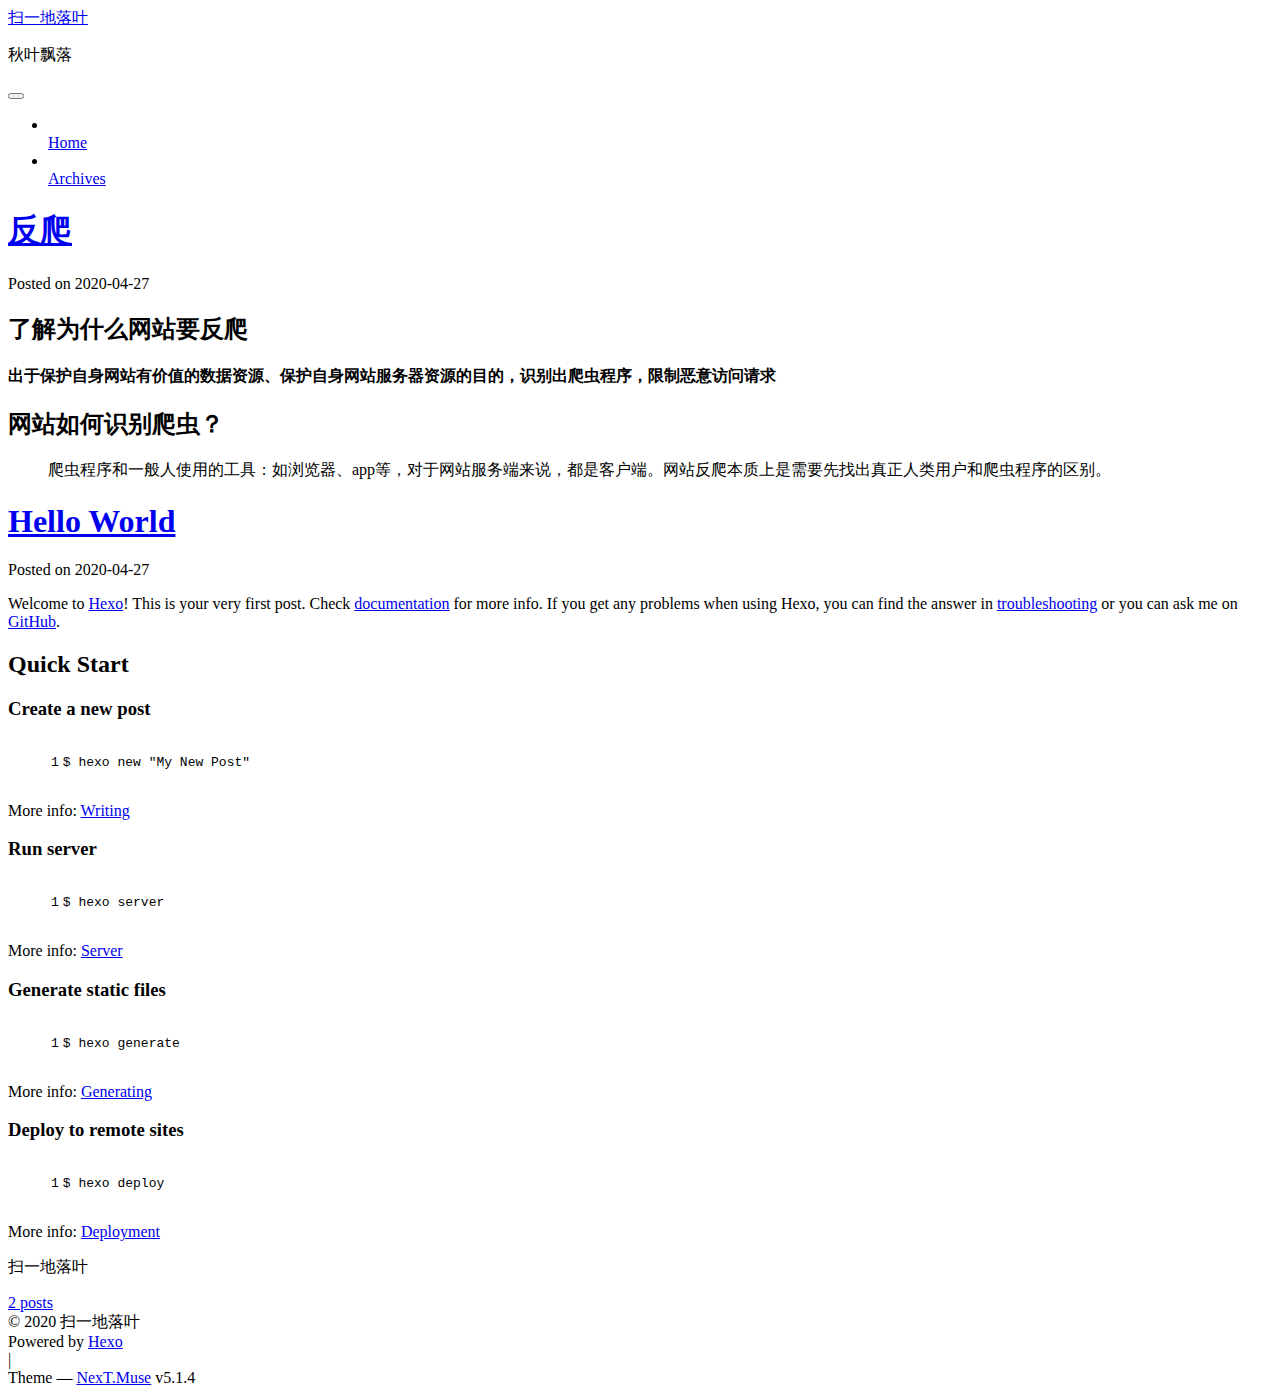
==== commit 20f07555: "Site updated: 2020-04-27 18:51:56" ====
--- a/index.html
+++ b/index.html
@@ -80,11 +80,11 @@
 
 
 <meta property="og:type" content="website">
-<meta property="og:title" content="Hexo">
-<meta property="og:url" content="http://yoursite.com/index.html">
-<meta property="og:site_name" content="Hexo">
+<meta property="og:title" content="扫一地落叶">
+<meta property="og:url" content="http://sydly.github.io/index.html">
+<meta property="og:site_name" content="扫一地落叶">
 <meta property="og:locale" content="en_US">
-<meta property="article:author" content="John Doe">
+<meta property="article:author" content="扫一地落叶">
 <meta name="twitter:card" content="summary">
 
 
@@ -115,13 +115,13 @@
 
 
 
-  <link rel="canonical" href="http://yoursite.com/"/>
-
-
-
-
-
-  <title>Hexo</title>
+  <link rel="canonical" href="http://sydly.github.io/"/>
+
+
+
+
+
+  <title>扫一地落叶</title>
   
 
 
@@ -152,12 +152,12 @@
     <div class="custom-logo-site-title">
       <a href="/"  class="brand" rel="start">
         <span class="logo-line-before"><i></i></span>
-        <span class="site-title">Hexo</span>
+        <span class="site-title">扫一地落叶</span>
         <span class="logo-line-after"><i></i></span>
       </a>
     </div>
       
-        <p class="site-subtitle"></p>
+        <p class="site-subtitle">秋叶飘落</p>
       
   </div>
 
@@ -229,16 +229,16 @@
   
   
   <div class="post-block">
-    <link itemprop="mainEntityOfPage" href="http://yoursite.com/2020/04/27/my-blog/">
+    <link itemprop="mainEntityOfPage" href="http://sydly.github.io/2020/04/27/my-blog/">
 
     <span hidden itemprop="author" itemscope itemtype="http://schema.org/Person">
-      <meta itemprop="name" content="John Doe">
+      <meta itemprop="name" content="扫一地落叶">
       <meta itemprop="description" content="">
       <meta itemprop="image" content="/images/avatar.gif">
     </span>
 
     <span hidden itemprop="publisher" itemscope itemtype="http://schema.org/Organization">
-      <meta itemprop="name" content="Hexo">
+      <meta itemprop="name" content="扫一地落叶">
     </span>
 
     
@@ -351,16 +351,16 @@
   
   
   <div class="post-block">
-    <link itemprop="mainEntityOfPage" href="http://yoursite.com/2020/04/27/hello-world/">
+    <link itemprop="mainEntityOfPage" href="http://sydly.github.io/2020/04/27/hello-world/">
 
     <span hidden itemprop="author" itemscope itemtype="http://schema.org/Person">
-      <meta itemprop="name" content="John Doe">
+      <meta itemprop="name" content="扫一地落叶">
       <meta itemprop="description" content="">
       <meta itemprop="image" content="/images/avatar.gif">
     </span>
 
     <span hidden itemprop="publisher" itemscope itemtype="http://schema.org/Organization">
-      <meta itemprop="name" content="Hexo">
+      <meta itemprop="name" content="扫一地落叶">
     </span>
 
     
@@ -505,7 +505,7 @@
         <div class="site-overview">
           <div class="site-author motion-element" itemprop="author" itemscope itemtype="http://schema.org/Person">
             
-              <p class="site-author-name" itemprop="name">John Doe</p>
+              <p class="site-author-name" itemprop="name">扫一地落叶</p>
               <p class="site-description motion-element" itemprop="description"></p>
           </div>
 
@@ -561,7 +561,7 @@
   <span class="with-love">
     <i class="fa fa-user"></i>
   </span>
-  <span class="author" itemprop="copyrightHolder">John Doe</span>
+  <span class="author" itemprop="copyrightHolder">扫一地落叶</span>
 
   
 </div>
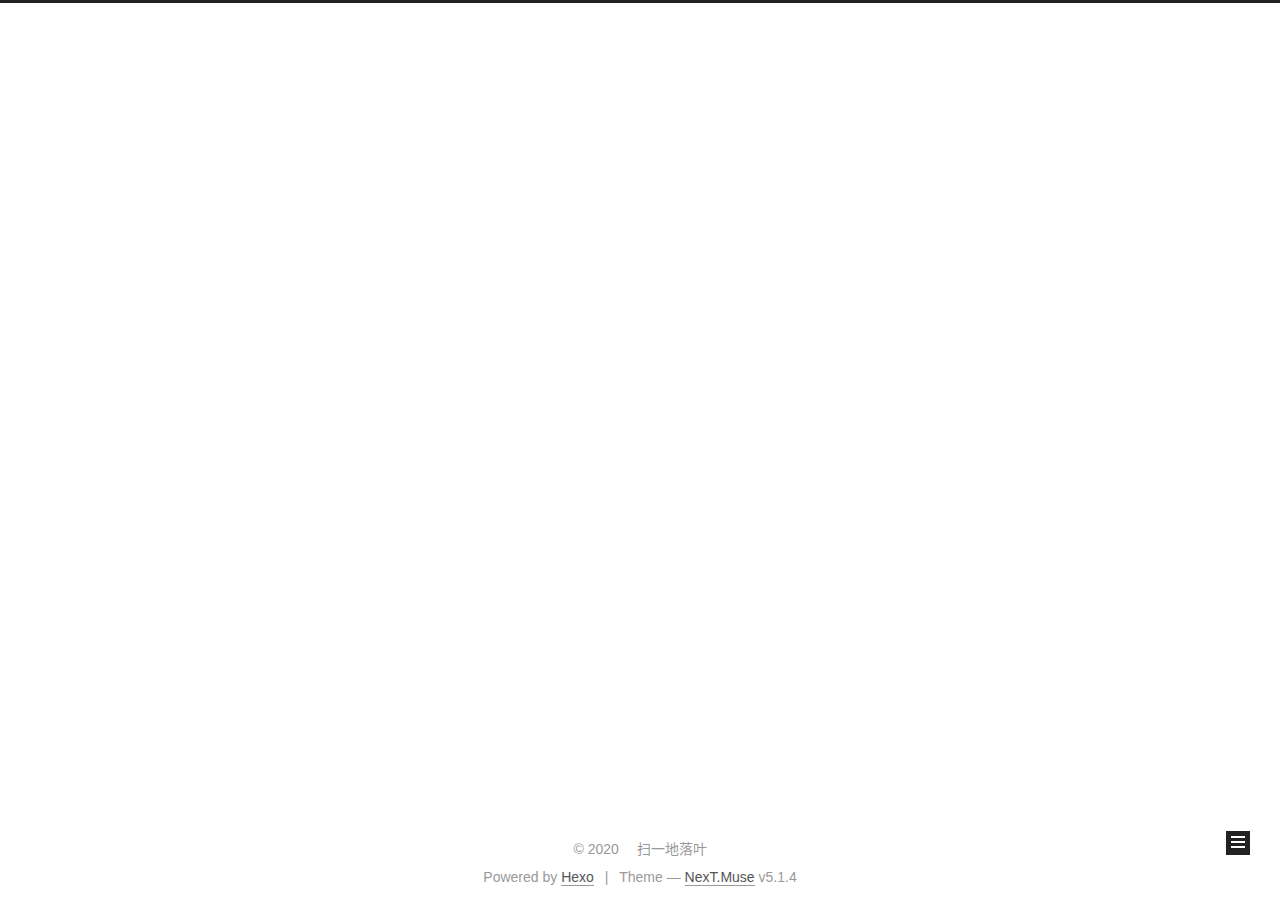
==== commit ebb35766: "Site updated: 2020-04-27 20:10:38" ====
--- a/index.html
+++ b/index.html
@@ -5,7 +5,7 @@
   
 
 
-<html class="theme-next muse use-motion" lang="en">
+<html class="theme-next muse use-motion" lang="zh-CN">
 <head>
   <meta charset="UTF-8"/>
 <meta http-equiv="X-UA-Compatible" content="IE=edge" />
@@ -81,9 +81,9 @@
 
 <meta property="og:type" content="website">
 <meta property="og:title" content="扫一地落叶">
-<meta property="og:url" content="http://sydly.github.io/index.html">
+<meta property="og:url" content="https://fraudl.github.io/index.html">
 <meta property="og:site_name" content="扫一地落叶">
-<meta property="og:locale" content="en_US">
+<meta property="og:locale" content="zh_CN">
 <meta property="article:author" content="扫一地落叶">
 <meta name="twitter:card" content="summary">
 
@@ -115,7 +115,7 @@
 
 
 
-  <link rel="canonical" href="http://sydly.github.io/"/>
+  <link rel="canonical" href="https://fraudl.github.io/"/>
 
 
 
@@ -133,7 +133,7 @@
 
 <meta name="generator" content="Hexo 4.2.0"></head>
 
-<body itemscope itemtype="http://schema.org/WebPage" lang="en">
+<body itemscope itemtype="http://schema.org/WebPage" lang="zh-CN">
 
   
   
@@ -229,7 +229,7 @@
   
   
   <div class="post-block">
-    <link itemprop="mainEntityOfPage" href="http://sydly.github.io/2020/04/27/my-blog/">
+    <link itemprop="mainEntityOfPage" href="https://fraudl.github.io/2020/04/27/my-blog/">
 
     <span hidden itemprop="author" itemscope itemtype="http://schema.org/Person">
       <meta itemprop="name" content="扫一地落叶">
@@ -338,138 +338,6 @@
 
 
     
-      
-
-  
-
-  
-  
-  
-
-  <article class="post post-type-normal" itemscope itemtype="http://schema.org/Article">
-  
-  
-  
-  <div class="post-block">
-    <link itemprop="mainEntityOfPage" href="http://sydly.github.io/2020/04/27/hello-world/">
-
-    <span hidden itemprop="author" itemscope itemtype="http://schema.org/Person">
-      <meta itemprop="name" content="扫一地落叶">
-      <meta itemprop="description" content="">
-      <meta itemprop="image" content="/images/avatar.gif">
-    </span>
-
-    <span hidden itemprop="publisher" itemscope itemtype="http://schema.org/Organization">
-      <meta itemprop="name" content="扫一地落叶">
-    </span>
-
-    
-      <header class="post-header">
-
-        
-        
-          <h1 class="post-title" itemprop="name headline">
-                
-                <a class="post-title-link" href="/2020/04/27/hello-world/" itemprop="url">Hello World</a></h1>
-        
-
-        <div class="post-meta">
-          <span class="post-time">
-            
-              <span class="post-meta-item-icon">
-                <i class="fa fa-calendar-o"></i>
-              </span>
-              
-                <span class="post-meta-item-text">Posted on</span>
-              
-              <time title="Post created" itemprop="dateCreated datePublished" datetime="2020-04-27T16:24:58+08:00">
-                2020-04-27
-              </time>
-            
-
-            
-
-            
-          </span>
-
-          
-
-          
-            
-          
-
-          
-          
-
-          
-
-          
-
-          
-
-        </div>
-      </header>
-    
-
-    
-    
-    
-    <div class="post-body" itemprop="articleBody">
-
-      
-      
-
-      
-        
-          
-            <p>Welcome to <a href="https://hexo.io/" target="_blank" rel="noopener">Hexo</a>! This is your very first post. Check <a href="https://hexo.io/docs/" target="_blank" rel="noopener">documentation</a> for more info. If you get any problems when using Hexo, you can find the answer in <a href="https://hexo.io/docs/troubleshooting.html" target="_blank" rel="noopener">troubleshooting</a> or you can ask me on <a href="https://github.com/hexojs/hexo/issues" target="_blank" rel="noopener">GitHub</a>.</p>
-<h2 id="Quick-Start"><a href="#Quick-Start" class="headerlink" title="Quick Start"></a>Quick Start</h2><h3 id="Create-a-new-post"><a href="#Create-a-new-post" class="headerlink" title="Create a new post"></a>Create a new post</h3><figure class="highlight bash"><table><tr><td class="gutter"><pre><span class="line">1</span><br></pre></td><td class="code"><pre><span class="line">$ hexo new <span class="string">"My New Post"</span></span><br></pre></td></tr></table></figure>
-
-<p>More info: <a href="https://hexo.io/docs/writing.html" target="_blank" rel="noopener">Writing</a></p>
-<h3 id="Run-server"><a href="#Run-server" class="headerlink" title="Run server"></a>Run server</h3><figure class="highlight bash"><table><tr><td class="gutter"><pre><span class="line">1</span><br></pre></td><td class="code"><pre><span class="line">$ hexo server</span><br></pre></td></tr></table></figure>
-
-<p>More info: <a href="https://hexo.io/docs/server.html" target="_blank" rel="noopener">Server</a></p>
-<h3 id="Generate-static-files"><a href="#Generate-static-files" class="headerlink" title="Generate static files"></a>Generate static files</h3><figure class="highlight bash"><table><tr><td class="gutter"><pre><span class="line">1</span><br></pre></td><td class="code"><pre><span class="line">$ hexo generate</span><br></pre></td></tr></table></figure>
-
-<p>More info: <a href="https://hexo.io/docs/generating.html" target="_blank" rel="noopener">Generating</a></p>
-<h3 id="Deploy-to-remote-sites"><a href="#Deploy-to-remote-sites" class="headerlink" title="Deploy to remote sites"></a>Deploy to remote sites</h3><figure class="highlight bash"><table><tr><td class="gutter"><pre><span class="line">1</span><br></pre></td><td class="code"><pre><span class="line">$ hexo deploy</span><br></pre></td></tr></table></figure>
-
-<p>More info: <a href="https://hexo.io/docs/one-command-deployment.html" target="_blank" rel="noopener">Deployment</a></p>
-
-          
-        
-      
-    </div>
-    
-    
-    
-
-    
-
-    
-
-    
-
-    <footer class="post-footer">
-      
-
-      
-
-      
-
-      
-      
-        <div class="post-eof"></div>
-      
-    </footer>
-  </div>
-  
-  
-  
-  </article>
-
-
-    
   </section>
 
   
@@ -516,7 +384,7 @@
               
                 <a href="/archives/%20%7C%7C%20archive">
               
-                  <span class="site-state-item-count">2</span>
+                  <span class="site-state-item-count">1</span>
                   <span class="site-state-item-name">posts</span>
                 </a>
               </div>
--- a/css/main.css
+++ b/css/main.css
@@ -0,0 +1,2662 @@
+/* normalize.css v3.0.2 | MIT License | git.io/normalize */
+html {
+  font-family: sans-serif; /* 1 */
+  -ms-text-size-adjust: 100%; /* 2 */
+  -webkit-text-size-adjust: 100%; /* 2 */
+}
+body {
+  margin: 0;
+}
+article,
+aside,
+details,
+figcaption,
+figure,
+footer,
+header,
+hgroup,
+main,
+menu,
+nav,
+section,
+summary {
+  display: block;
+}
+audio,
+canvas,
+progress,
+video {
+  display: inline-block; /* 1 */
+  vertical-align: baseline; /* 2 */
+}
+audio:not([controls]) {
+  display: none;
+  height: 0;
+}
+[hidden],
+template {
+  display: none;
+}
+a {
+  background-color: transparent;
+}
+a:active,
+a:hover {
+  outline: 0;
+}
+abbr[title] {
+  border-bottom: 1px dotted;
+}
+b,
+strong {
+  font-weight: bold;
+}
+dfn {
+  font-style: italic;
+}
+h1 {
+  font-size: 2em;
+  margin: 0.67em 0;
+}
+mark {
+  background: #ff0;
+  color: #000;
+}
+small {
+  font-size: 80%;
+}
+sub,
+sup {
+  font-size: 75%;
+  line-height: 0;
+  position: relative;
+  vertical-align: baseline;
+}
+sup {
+  top: -0.5em;
+}
+sub {
+  bottom: -0.25em;
+}
+img {
+  border: 0;
+}
+svg:not(:root) {
+  overflow: hidden;
+}
+figure {
+  margin: 1em 40px;
+}
+hr {
+  -moz-box-sizing: content-box;
+  box-sizing: content-box;
+  height: 0;
+}
+pre {
+  overflow: auto;
+}
+code,
+kbd,
+pre,
+samp {
+  font-family: monospace, monospace;
+  font-size: 1em;
+}
+button,
+input,
+optgroup,
+select,
+textarea {
+  color: inherit; /* 1 */
+  font: inherit; /* 2 */
+  margin: 0; /* 3 */
+}
+button {
+  overflow: visible;
+}
+button,
+select {
+  text-transform: none;
+}
+button,
+html input[type="button"],
+input[type="reset"],
+input[type="submit"] {
+  -webkit-appearance: button; /* 2 */
+  cursor: pointer; /* 3 */
+}
+button[disabled],
+html input[disabled] {
+  cursor: default;
+}
+button::-moz-focus-inner,
+input::-moz-focus-inner {
+  border: 0;
+  padding: 0;
+}
+input {
+  line-height: normal;
+}
+input[type="checkbox"],
+input[type="radio"] {
+  box-sizing: border-box; /* 1 */
+  padding: 0; /* 2 */
+}
+input[type="number"]::-webkit-inner-spin-button,
+input[type="number"]::-webkit-outer-spin-button {
+  height: auto;
+}
+input[type="search"] {
+  -webkit-appearance: textfield; /* 1 */
+  -moz-box-sizing: content-box;
+  -webkit-box-sizing: content-box; /* 2 */
+  box-sizing: content-box;
+}
+input[type="search"]::-webkit-search-cancel-button,
+input[type="search"]::-webkit-search-decoration {
+  -webkit-appearance: none;
+}
+fieldset {
+  border: 1px solid #c0c0c0;
+  margin: 0 2px;
+  padding: 0.35em 0.625em 0.75em;
+}
+legend {
+  border: 0; /* 1 */
+  padding: 0; /* 2 */
+}
+textarea {
+  overflow: auto;
+}
+optgroup {
+  font-weight: bold;
+}
+table {
+  border-collapse: collapse;
+  border-spacing: 0;
+}
+td,
+th {
+  padding: 0;
+}
+::selection {
+  background: #262a30;
+  color: #fff;
+}
+body {
+  position: relative;
+  font-family: 'Lato', "PingFang SC", "Microsoft YaHei", sans-serif;
+  font-size: 14px;
+  line-height: 2;
+  color: #555;
+  background: #fff;
+}
+@media (max-width: 767px) {
+  body {
+    padding-right: 0 !important;
+  }
+}
+@media (min-width: 768px) and (max-width: 991px) {
+  body {
+    padding-right: 0 !important;
+  }
+}
+@media (min-width: 1600px) {
+  body {
+    font-size: 16px;
+  }
+}
+h1,
+h2,
+h3,
+h4,
+h5,
+h6 {
+  margin: 0;
+  padding: 0;
+  font-weight: bold;
+  line-height: 1.5;
+  font-family: 'Lato', "PingFang SC", "Microsoft YaHei", sans-serif;
+}
+h2,
+h3,
+h4,
+h5,
+h6 {
+  margin: 20px 0 15px;
+}
+h1 {
+  font-size: 22px;
+}
+@media (max-width: 767px) {
+  h1 {
+    font-size: 18px;
+  }
+}
+h2 {
+  font-size: 20px;
+}
+@media (max-width: 767px) {
+  h2 {
+    font-size: 16px;
+  }
+}
+h3 {
+  font-size: 18px;
+}
+@media (max-width: 767px) {
+  h3 {
+    font-size: 14px;
+  }
+}
+h4 {
+  font-size: 16px;
+}
+@media (max-width: 767px) {
+  h4 {
+    font-size: 12px;
+  }
+}
+h5 {
+  font-size: 14px;
+}
+@media (max-width: 767px) {
+  h5 {
+    font-size: 10px;
+  }
+}
+h6 {
+  font-size: 12px;
+}
+@media (max-width: 767px) {
+  h6 {
+    font-size: 8px;
+  }
+}
+p {
+  margin: 0 0 20px 0;
+}
+a {
+  color: #555;
+  text-decoration: none;
+  outline: none;
+  border-bottom: 1px solid #999;
+  word-wrap: break-word;
+}
+a:hover {
+  color: #222;
+  border-bottom-color: #222;
+}
+blockquote {
+  margin: 0;
+  padding: 0;
+}
+img {
+  display: block;
+  margin: auto;
+  max-width: 100%;
+  height: auto;
+}
+hr {
+  margin: 40px 0;
+  height: 3px;
+  border: none;
+  background-color: #ddd;
+  background-image: repeating-linear-gradient(-45deg, #fff, #fff 4px, transparent 4px, transparent 8px);
+}
+blockquote {
+  padding: 0 15px;
+  color: #666;
+  border-left: 4px solid #ddd;
+}
+blockquote cite::before {
+  content: "-";
+  padding: 0 5px;
+}
+dt {
+  font-weight: 700;
+}
+dd {
+  margin: 0;
+  padding: 0;
+}
+kbd {
+  border: 1px solid #ccc;
+  border-radius: 0.2em;
+  box-shadow: 0.1em 0.1em 0.2em rgba(0,0,0,0.1);
+  background-color: #f9f9f9;
+  font-family: inherit;
+  background-image: -webkit-linear-gradient(top, #eee, #fff, #eee);
+  padding: 0.1em 0.3em;
+  white-space: nowrap;
+}
+.text-left {
+  text-align: left;
+}
+.text-center {
+  text-align: center;
+}
+.text-right {
+  text-align: right;
+}
+.text-justify {
+  text-align: justify;
+}
+.text-nowrap {
+  white-space: nowrap;
+}
+.text-lowercase {
+  text-transform: lowercase;
+}
+.text-uppercase {
+  text-transform: uppercase;
+}
+.text-capitalize {
+  text-transform: capitalize;
+}
+.center-block {
+  display: block;
+  margin-left: auto;
+  margin-right: auto;
+}
+.clearfix:before,
+.clearfix:after {
+  content: " ";
+  display: table;
+}
+.clearfix:after {
+  clear: both;
+}
+.pullquote {
+  width: 45%;
+}
+.pullquote.left {
+  float: left;
+  margin-left: 5px;
+  margin-right: 10px;
+}
+.pullquote.right {
+  float: right;
+  margin-left: 10px;
+  margin-right: 5px;
+}
+.affix.affix.affix {
+  position: fixed;
+}
+.translation {
+  margin-top: -20px;
+  font-size: 14px;
+  color: #999;
+}
+.scrollbar-measure {
+  width: 100px;
+  height: 100px;
+  overflow: scroll;
+  position: absolute;
+  top: -9999px;
+}
+.use-motion .motion-element {
+  opacity: 0;
+}
+table {
+  margin: 20px 0;
+  width: 100%;
+  border-collapse: collapse;
+  border-spacing: 0;
+  border: 1px solid #ddd;
+  font-size: 14px;
+  table-layout: fixed;
+  word-wrap: break-all;
+}
+table>tbody>tr:nth-of-type(odd) {
+  background-color: #f9f9f9;
+}
+table>tbody>tr:hover {
+  background-color: #f5f5f5;
+}
+caption,
+th,
+td {
+  padding: 8px;
+  text-align: left;
+  vertical-align: middle;
+  font-weight: normal;
+}
+th,
+td {
+  border-bottom: 3px solid #ddd;
+  border-right: 1px solid #eee;
+}
+th {
+  padding-bottom: 10px;
+  font-weight: 700;
+}
+td {
+  border-bottom-width: 1px;
+}
+html,
+body {
+  height: 100%;
+}
+.container {
+  position: relative;
+  min-height: 100%;
+}
+.header-inner {
+  margin: 0 auto;
+  padding: 100px 0 70px;
+  width: 700px;
+}
+@media (min-width: 1600px) {
+  .container .header-inner {
+    width: 900px;
+  }
+}
+.main {
+  padding-bottom: 150px;
+}
+.main-inner {
+  margin: 0 auto;
+  width: 700px;
+}
+@media (min-width: 1600px) {
+  .container .main-inner {
+    width: 900px;
+  }
+}
+.footer {
+  position: absolute;
+  left: 0;
+  bottom: 0;
+  width: 100%;
+  min-height: 50px;
+}
+.footer-inner {
+  box-sizing: border-box;
+  margin: 20px auto;
+  width: 700px;
+}
+@media (min-width: 1600px) {
+  .container .footer-inner {
+    width: 900px;
+  }
+}
+pre,
+.highlight {
+  overflow: auto;
+  margin: 20px 0;
+  padding: 0;
+  font-size: 13px;
+  color: #4d4d4c;
+  background: #f7f7f7;
+  line-height: 1.6;
+}
+pre,
+code {
+  font-family: consolas, Menlo, "PingFang SC", "Microsoft YaHei", monospace;
+}
+code {
+  padding: 2px 4px;
+  word-wrap: break-word;
+  color: #555;
+  background: #eee;
+  border-radius: 3px;
+  font-size: 13px;
+}
+pre {
+  padding: 10px;
+}
+pre code {
+  padding: 0;
+  color: #4d4d4c;
+  background: none;
+  text-shadow: none;
+}
+.highlight {
+  border-radius: 1px;
+}
+.highlight pre {
+  border: none;
+  margin: 0;
+  padding: 10px 0;
+}
+.highlight table {
+  margin: 0;
+  width: auto;
+  border: none;
+}
+.highlight td {
+  border: none;
+  padding: 0;
+}
+.highlight figcaption {
+  font-size: 1em;
+  color: #4d4d4c;
+  line-height: 1em;
+  margin-bottom: 1em;
+}
+.highlight figcaption:before,
+.highlight figcaption:after {
+  content: " ";
+  display: table;
+}
+.highlight figcaption:after {
+  clear: both;
+}
+.highlight figcaption a {
+  float: right;
+  color: #4d4d4c;
+}
+.highlight figcaption a:hover {
+  border-bottom-color: #4d4d4c;
+}
+.highlight .gutter pre {
+  padding-left: 10px;
+  padding-right: 10px;
+  color: #869194;
+  text-align: right;
+  background-color: #eff2f3;
+}
+.highlight .code pre {
+  width: 100%;
+  padding-left: 10px;
+  padding-right: 10px;
+  background-color: #f7f7f7;
+}
+.highlight .line {
+  height: 20px;
+}
+.gutter {
+  -webkit-user-select: none;
+  -moz-user-select: none;
+  -ms-user-select: none;
+  user-select: none;
+}
+.gist table {
+  width: auto;
+}
+.gist table td {
+  border: none;
+}
+pre .deletion {
+  background: #fdd;
+}
+pre .addition {
+  background: #dfd;
+}
+pre .meta {
+  color: #8959a8;
+}
+pre .comment {
+  color: #8e908c;
+}
+pre .variable,
+pre .attribute,
+pre .tag,
+pre .regexp,
+pre .ruby .constant,
+pre .xml .tag .title,
+pre .xml .pi,
+pre .xml .doctype,
+pre .html .doctype,
+pre .css .id,
+pre .css .class,
+pre .css .pseudo {
+  color: #c82829;
+}
+pre .number,
+pre .preprocessor,
+pre .built_in,
+pre .literal,
+pre .params,
+pre .constant,
+pre .command {
+  color: #f5871f;
+}
+pre .ruby .class .title,
+pre .css .rules .attribute,
+pre .string,
+pre .value,
+pre .inheritance,
+pre .header,
+pre .ruby .symbol,
+pre .xml .cdata,
+pre .special,
+pre .number,
+pre .formula {
+  color: #718c00;
+}
+pre .title,
+pre .css .hexcolor {
+  color: #3e999f;
+}
+pre .function,
+pre .python .decorator,
+pre .python .title,
+pre .ruby .function .title,
+pre .ruby .title .keyword,
+pre .perl .sub,
+pre .javascript .title,
+pre .coffeescript .title {
+  color: #4271ae;
+}
+pre .keyword,
+pre .javascript .function {
+  color: #8959a8;
+}
+.full-image.full-image.full-image.full-image {
+  border: none;
+  max-width: 100%;
+  width: auto;
+  margin: 20px auto 25px;
+}
+@media (min-width: 992px) {
+  .full-image.full-image.full-image.full-image {
+    max-width: none;
+    width: 110%;
+    margin: 25px -5%;
+  }
+}
+.blockquote-center,
+.page-home .post-type-quote blockquote,
+.page-post-detail .post-type-quote blockquote {
+  position: relative;
+  margin: 40px 0;
+  padding: 0;
+  border-left: none;
+  text-align: center;
+}
+.blockquote-center::before,
+.page-home .post-type-quote blockquote::before,
+.page-post-detail .post-type-quote blockquote::before,
+.blockquote-center::after,
+.page-home .post-type-quote blockquote::after,
+.page-post-detail .post-type-quote blockquote::after {
+  position: absolute;
+  content: ' ';
+  display: block;
+  width: 100%;
+  height: 24px;
+  opacity: 0.2;
+  background-repeat: no-repeat;
+  background-position: 0 -6px;
+  background-size: 22px 22px;
+}
+.blockquote-center::before,
+.page-home .post-type-quote blockquote::before,
+.page-post-detail .post-type-quote blockquote::before {
+  top: -20px;
+  background-image: url("../images/quote-l.svg");
+  border-top: 1px solid #ccc;
+}
+.blockquote-center::after,
+.page-home .post-type-quote blockquote::after,
+.page-post-detail .post-type-quote blockquote::after {
+  bottom: -20px;
+  background-image: url("../images/quote-r.svg");
+  border-bottom: 1px solid #ccc;
+  background-position: 100% 8px;
+}
+.blockquote-center p,
+.page-home .post-type-quote blockquote p,
+.page-post-detail .post-type-quote blockquote p,
+.blockquote-center div,
+.page-home .post-type-quote blockquote div,
+.page-post-detail .post-type-quote blockquote div {
+  text-align: center;
+}
+.post .post-body .group-picture img {
+  box-sizing: border-box;
+  padding: 0 3px;
+  border: none;
+}
+.post .group-picture-row {
+  overflow: hidden;
+  margin-top: 6px;
+}
+.post .group-picture-row:first-child {
+  margin-top: 0;
+}
+.post .group-picture-column {
+  float: left;
+}
+.page-post-detail .post-body .group-picture-column {
+  float: none;
+  margin-top: 10px;
+  width: auto !important;
+}
+.page-post-detail .post-body .group-picture-column img {
+  margin: 0 auto;
+}
+.page-archive .group-picture-container {
+  overflow: hidden;
+}
+.page-archive .group-picture-row {
+  float: left;
+}
+.page-archive .group-picture-row:first-child {
+  margin-top: 6px;
+}
+.page-archive .group-picture-column {
+  max-width: 150px;
+  max-height: 150px;
+}
+.post-body .note {
+  position: relative;
+  padding: 15px;
+  margin-bottom: 20px;
+  border: 1px solid #eee;
+  border-left-width: 5px;
+  border-radius: 3px;
+}
+.post-body .note h2,
+.post-body .note h3,
+.post-body .note h4,
+.post-body .note h5,
+.post-body .note h6 {
+  margin-top: 0;
+  margin-bottom: 0;
+  border-bottom: initial;
+  padding-top: 0 !important;
+}
+.post-body .note p:first-child,
+.post-body .note ul:first-child,
+.post-body .note ol:first-child,
+.post-body .note table:first-child,
+.post-body .note pre:first-child,
+.post-body .note blockquote:first-child {
+  margin-top: 0;
+}
+.post-body .note p:last-child,
+.post-body .note ul:last-child,
+.post-body .note ol:last-child,
+.post-body .note table:last-child,
+.post-body .note pre:last-child,
+.post-body .note blockquote:last-child {
+  margin-bottom: 0;
+}
+.post-body .note.default {
+  border-left-color: #777;
+}
+.post-body .note.default h2,
+.post-body .note.default h3,
+.post-body .note.default h4,
+.post-body .note.default h5,
+.post-body .note.default h6 {
+  color: #777;
+}
+.post-body .note.primary {
+  border-left-color: #6f42c1;
+}
+.post-body .note.primary h2,
+.post-body .note.primary h3,
+.post-body .note.primary h4,
+.post-body .note.primary h5,
+.post-body .note.primary h6 {
+  color: #6f42c1;
+}
+.post-body .note.info {
+  border-left-color: #428bca;
+}
+.post-body .note.info h2,
+.post-body .note.info h3,
+.post-body .note.info h4,
+.post-body .note.info h5,
+.post-body .note.info h6 {
+  color: #428bca;
+}
+.post-body .note.success {
+  border-left-color: #5cb85c;
+}
+.post-body .note.success h2,
+.post-body .note.success h3,
+.post-body .note.success h4,
+.post-body .note.success h5,
+.post-body .note.success h6 {
+  color: #5cb85c;
+}
+.post-body .note.warning {
+  border-left-color: #f0ad4e;
+}
+.post-body .note.warning h2,
+.post-body .note.warning h3,
+.post-body .note.warning h4,
+.post-body .note.warning h5,
+.post-body .note.warning h6 {
+  color: #f0ad4e;
+}
+.post-body .note.danger {
+  border-left-color: #d9534f;
+}
+.post-body .note.danger h2,
+.post-body .note.danger h3,
+.post-body .note.danger h4,
+.post-body .note.danger h5,
+.post-body .note.danger h6 {
+  color: #d9534f;
+}
+.post-body .label {
+  display: inline;
+  padding: 0 2px;
+  white-space: nowrap;
+}
+.post-body .label.default {
+  background-color: #f0f0f0;
+}
+.post-body .label.primary {
+  background-color: #efe6f7;
+}
+.post-body .label.info {
+  background-color: #e5f2f8;
+}
+.post-body .label.success {
+  background-color: #e7f4e9;
+}
+.post-body .label.warning {
+  background-color: #fcf6e1;
+}
+.post-body .label.danger {
+  background-color: #fae8eb;
+}
+.post-body .tabs {
+  position: relative;
+  display: block;
+  margin-bottom: 20px;
+  padding-top: 10px;
+}
+.post-body .tabs ul.nav-tabs {
+  margin: 0;
+  padding: 0;
+  display: flex;
+  margin-bottom: -1px;
+}
+@media (max-width: 413px) {
+  .post-body .tabs ul.nav-tabs {
+    display: block;
+    margin-bottom: 5px;
+  }
+}
+.post-body .tabs ul.nav-tabs li.tab {
+  list-style-type: none !important;
+  margin: 0 0.25em 0 0;
+  border-top: 3px solid transparent;
+  border-left: 1px solid transparent;
+  border-right: 1px solid transparent;
+}
+@media (max-width: 413px) {
+  .post-body .tabs ul.nav-tabs li.tab {
+    margin: initial;
+    border-top: 1px solid transparent;
+    border-left: 3px solid transparent;
+    border-right: 1px solid transparent;
+    border-bottom: 1px solid transparent;
+  }
+}
+.post-body .tabs ul.nav-tabs li.tab a {
+  outline: 0;
+  border-bottom: initial;
+  display: block;
+  line-height: 1.8em;
+  padding: 0.25em 0.75em;
+  transition-duration: 0.2s;
+  transition-timing-function: ease-out;
+  transition-delay: 0s;
+}
+.post-body .tabs ul.nav-tabs li.tab a i {
+  width: 1.285714285714286em;
+}
+.post-body .tabs ul.nav-tabs li.tab.active {
+  border-top: 3px solid #fc6423;
+  border-left: 1px solid #ddd;
+  border-right: 1px solid #ddd;
+  background-color: #fff;
+}
+@media (max-width: 413px) {
+  .post-body .tabs ul.nav-tabs li.tab.active {
+    border-top: 1px solid #ddd;
+    border-left: 3px solid #fc6423;
+    border-right: 1px solid #ddd;
+    border-bottom: 1px solid #ddd;
+  }
+}
+.post-body .tabs ul.nav-tabs li.tab.active a {
+  cursor: default;
+  color: #555;
+}
+.post-body .tabs .tab-content {
+  background-color: #fff;
+}
+.post-body .tabs .tab-content .tab-pane {
+  border: 1px solid #ddd;
+  padding: 20px 20px 0 20px;
+}
+.post-body .tabs .tab-content .tab-pane:not(.active) {
+  display: none !important;
+}
+.post-body .tabs .tab-content .tab-pane.active {
+  display: block !important;
+}
+.btn {
+  display: inline-block;
+  padding: 0 20px;
+  font-size: 14px;
+  color: #fff;
+  background: #222;
+  border: 2px solid #222;
+  text-decoration: none;
+  border-radius: 0;
+  transition-property: background-color;
+  transition-duration: 0.2s;
+  transition-timing-function: ease-in-out;
+  transition-delay: 0s;
+  line-height: 2;
+}
+.btn:hover {
+  border-color: #222;
+  color: #222;
+  background: #fff;
+}
+.btn +.btn {
+  margin: 0 0 8px 8px;
+}
+.btn .fa-fw {
+  width: 1.285714285714286em;
+  text-align: left;
+}
+.btn-bar {
+  display: block;
+  width: 22px;
+  height: 2px;
+  background: #555;
+  border-radius: 1px;
+}
+.btn-bar+.btn-bar {
+  margin-top: 4px;
+}
+.pagination {
+  margin: 120px 0 40px;
+  text-align: center;
+  border-top: 1px solid #eee;
+}
+.page-number-basic,
+.pagination .prev,
+.pagination .next,
+.pagination .page-number,
+.pagination .space {
+  display: inline-block;
+  position: relative;
+  top: -1px;
+  margin: 0 10px;
+  padding: 0 11px;
+}
+@media (max-width: 767px) {
+  .page-number-basic,
+  .pagination .prev,
+  .pagination .next,
+  .pagination .page-number,
+  .pagination .space {
+    margin: 0 5px;
+  }
+}
+.pagination .prev,
+.pagination .next,
+.pagination .page-number {
+  border-bottom: 0;
+  border-top: 1px solid #eee;
+  transition-property: border-color;
+  transition-duration: 0.2s;
+  transition-timing-function: ease-in-out;
+  transition-delay: 0s;
+}
+.pagination .prev:hover,
+.pagination .next:hover,
+.pagination .page-number:hover {
+  border-top-color: #222;
+}
+.pagination .space {
+  padding: 0;
+  margin: 0;
+}
+.pagination .prev {
+  margin-left: 0;
+}
+.pagination .next {
+  margin-right: 0;
+}
+.pagination .page-number.current {
+  color: #fff;
+  background: #ccc;
+  border-top-color: #ccc;
+}
+@media (max-width: 767px) {
+  .pagination {
+    border-top: none;
+  }
+  .pagination .prev,
+  .pagination .next,
+  .pagination .page-number {
+    margin-bottom: 10px;
+    border-top: 0;
+    border-bottom: 1px solid #eee;
+    padding: 0 10px;
+  }
+  .pagination .prev:hover,
+  .pagination .next:hover,
+  .pagination .page-number:hover {
+    border-bottom-color: #222;
+  }
+}
+.comments {
+  margin: 60px 20px 0;
+}
+.tag-cloud {
+  text-align: center;
+}
+.tag-cloud a {
+  display: inline-block;
+  margin: 10px;
+}
+.back-to-top {
+  box-sizing: border-box;
+  position: fixed;
+  bottom: -100px;
+  right: 30px;
+  z-index: 1050;
+  padding: 0 6px;
+  width: 24px;
+  background: #222;
+  font-size: 12px;
+  opacity: 1;
+  color: #fff;
+  cursor: pointer;
+  text-align: center;
+  -webkit-transform: translateZ(0);
+  transition-property: bottom;
+  transition-duration: 0.2s;
+  transition-timing-function: ease-in-out;
+  transition-delay: 0s;
+}
+@media (min-width: 768px) and (max-width: 991px) {
+  .back-to-top {
+    display: none !important;
+  }
+}
+@media (max-width: 767px) {
+  .back-to-top {
+    display: none !important;
+  }
+}
+.back-to-top.back-to-top-on {
+  bottom: 19px;
+}
+.header {
+  background: transparent;
+}
+.header-inner {
+  position: relative;
+}
+.headband {
+  height: 3px;
+  background: #222;
+}
+.site-meta {
+  margin: 0;
+  text-align: center;
+}
+@media (max-width: 767px) {
+  .site-meta {
+    text-align: center;
+  }
+}
+.brand {
+  position: relative;
+  display: inline-block;
+  padding: 0 40px;
+  color: #fff;
+  background: #222;
+  border-bottom: none;
+}
+.brand:hover {
+  color: #fff;
+}
+.logo {
+  display: inline-block;
+  margin-right: 5px;
+  line-height: 36px;
+  vertical-align: top;
+}
+.site-title {
+  display: inline-block;
+  vertical-align: top;
+  line-height: 36px;
+  font-size: 20px;
+  font-weight: normal;
+  font-family: 'Lato', "PingFang SC", "Microsoft YaHei", sans-serif;
+}
+.site-subtitle {
+  margin-top: 10px;
+  font-size: 13px;
+  color: #999;
+}
+.use-motion .brand {
+  opacity: 0;
+}
+.use-motion .logo,
+.use-motion .site-title,
+.use-motion .site-subtitle {
+  opacity: 0;
+  position: relative;
+  top: -10px;
+}
+.site-nav-toggle {
+  display: none;
+  position: absolute;
+  top: 10px;
+  left: 10px;
+}
+@media (max-width: 767px) {
+  .site-nav-toggle {
+    display: block;
+  }
+}
+.site-nav-toggle button {
+  margin-top: 2px;
+  padding: 9px 10px;
+  background: transparent;
+  border: none;
+}
+@media (max-width: 767px) {
+  .site-nav {
+    display: none;
+    margin: 0 -10px;
+    padding: 0 10px;
+    clear: both;
+    border-top: 1px solid #ddd;
+  }
+}
+@media (min-width: 768px) and (max-width: 991px) {
+  .site-nav {
+    display: block !important;
+  }
+}
+@media (min-width: 992px) {
+  .site-nav {
+    display: block !important;
+  }
+}
+.menu {
+  margin-top: 20px;
+  padding-left: 0;
+  text-align: center;
+}
+.menu .menu-item {
+  display: inline-block;
+  margin: 0 10px;
+  list-style: none;
+}
+@media screen and (max-width: 767px) {
+  .menu .menu-item {
+    margin-top: 10px;
+  }
+}
+.menu .menu-item a {
+  display: block;
+  font-size: 13px;
+  line-height: inherit;
+  border-bottom: 1px solid transparent;
+  transition-property: border-color;
+  transition-duration: 0.2s;
+  transition-timing-function: ease-in-out;
+  transition-delay: 0s;
+}
+.menu .menu-item a:hover {
+  border-bottom-color: #222;
+}
+.menu .menu-item .fa {
+  margin-right: 5px;
+}
+.use-motion .menu-item {
+  opacity: 0;
+}
+.post-body {
+  font-family: 'Lato', "PingFang SC", "Microsoft YaHei", sans-serif;
+}
+@media (max-width: 767px) {
+  .post-body {
+    word-break: break-word;
+  }
+}
+.post-body .fancybox img {
+  display: block !important;
+  margin: 0 auto;
+  cursor: pointer;
+  cursor: zoom-in;
+  cursor: -webkit-zoom-in;
+}
+.post-body .image-caption,
+.post-body .figure .caption {
+  margin: -20px auto 15px;
+  text-align: center;
+  font-size: 14px;
+  color: #999;
+  font-weight: bold;
+  line-height: 1;
+}
+.post-sticky-flag {
+  display: inline-block;
+  font-size: 16px;
+  -ms-transform: rotate(30deg);
+  -webkit-transform: rotate(30deg);
+  -moz-transform: rotate(30deg);
+  -ms-transform: rotate(30deg);
+  -o-transform: rotate(30deg);
+  transform: rotate(30deg);
+}
+.use-motion .post-block,
+.use-motion .pagination,
+.use-motion .comments {
+  opacity: 0;
+}
+.use-motion .post-header {
+  opacity: 0;
+}
+.use-motion .post-body {
+  opacity: 0;
+}
+.use-motion .collection-title {
+  opacity: 0;
+}
+.posts-expand {
+  padding-top: 40px;
+}
+@media (max-width: 767px) {
+  .posts-expand {
+    margin: 0 20px;
+  }
+  .post-body pre .gutter pre {
+    padding-right: 10px;
+  }
+  .post-body .highlight {
+    margin-left: 0px;
+    margin-right: 0px;
+    padding: 0;
+  }
+  .post-body .highlight .gutter pre {
+    padding-right: 10px;
+  }
+}
+@media (min-width: 992px) {
+  .posts-expand .post-body {
+    text-align: justify;
+  }
+}
+.posts-expand .post-body h2,
+.posts-expand .post-body h3,
+.posts-expand .post-body h4,
+.posts-expand .post-body h5,
+.posts-expand .post-body h6 {
+  padding-top: 10px;
+}
+.posts-expand .post-body h2 .header-anchor,
+.posts-expand .post-body h3 .header-anchor,
+.posts-expand .post-body h4 .header-anchor,
+.posts-expand .post-body h5 .header-anchor,
+.posts-expand .post-body h6 .header-anchor {
+  float: right;
+  margin-left: 10px;
+  color: #ccc;
+  border-bottom-style: none;
+  visibility: hidden;
+}
+.posts-expand .post-body h2 .header-anchor:hover,
+.posts-expand .post-body h3 .header-anchor:hover,
+.posts-expand .post-body h4 .header-anchor:hover,
+.posts-expand .post-body h5 .header-anchor:hover,
+.posts-expand .post-body h6 .header-anchor:hover {
+  color: inherit;
+}
+.posts-expand .post-body h2:hover .header-anchor,
+.posts-expand .post-body h3:hover .header-anchor,
+.posts-expand .post-body h4:hover .header-anchor,
+.posts-expand .post-body h5:hover .header-anchor,
+.posts-expand .post-body h6:hover .header-anchor {
+  visibility: visible;
+}
+.posts-expand .post-body ul li {
+  list-style: circle;
+}
+.posts-expand .post-body img {
+  box-sizing: border-box;
+  margin: auto;
+  padding: 3px;
+  border: 1px solid #ddd;
+}
+.posts-expand .post-body .fancybox img {
+  margin: 0 auto 25px;
+}
+@media (max-width: 767px) {
+  .posts-collapse {
+    margin: 0 20px;
+  }
+  .posts-collapse .post-title,
+  .posts-collapse .post-meta {
+    display: block;
+    width: auto;
+    text-align: left;
+  }
+}
+.posts-collapse {
+  position: relative;
+  z-index: 1010;
+  margin-left: 55px;
+}
+.posts-collapse::after {
+  content: " ";
+  position: absolute;
+  top: 20px;
+  left: 0;
+  margin-left: -2px;
+  width: 4px;
+  height: 100%;
+  background: #f5f5f5;
+  z-index: -1;
+}
+@media (max-width: 767px) {
+  .posts-collapse {
+    margin: 0 20px;
+  }
+}
+.posts-collapse .collection-title {
+  position: relative;
+  margin: 60px 0;
+}
+.posts-collapse .collection-title h1,
+.posts-collapse .collection-title h2 {
+  margin-left: 20px;
+}
+.posts-collapse .collection-title small {
+  color: #bbb;
+  margin-left: 5px;
+}
+.posts-collapse .collection-title::before {
+  content: " ";
+  position: absolute;
+  left: 0;
+  top: 50%;
+  margin-left: -4px;
+  margin-top: -4px;
+  width: 8px;
+  height: 8px;
+  background: #bbb;
+  border-radius: 50%;
+}
+.posts-collapse .post {
+  margin: 30px 0;
+}
+.posts-collapse .post-header {
+  position: relative;
+  transition-duration: 0.2s;
+  transition-timing-function: ease-in-out;
+  transition-delay: 0s;
+  transition-property: border;
+  border-bottom: 1px dashed #ccc;
+}
+.posts-collapse .post-header::before {
+  content: " ";
+  position: absolute;
+  left: 0;
+  top: 12px;
+  width: 6px;
+  height: 6px;
+  margin-left: -4px;
+  background: #bbb;
+  border-radius: 50%;
+  border: 1px solid #fff;
+  transition-duration: 0.2s;
+  transition-timing-function: ease-in-out;
+  transition-delay: 0s;
+  transition-property: background;
+}
+.posts-collapse .post-header:hover {
+  border-bottom-color: #666;
+}
+.posts-collapse .post-header:hover::before {
+  background: #222;
+}
+.posts-collapse .post-meta {
+  position: absolute;
+  font-size: 12px;
+  left: 20px;
+  top: 5px;
+}
+.posts-collapse .post-comments-count {
+  display: none;
+}
+.posts-collapse .post-title {
+  margin-left: 60px;
+  font-size: 16px;
+  font-weight: normal;
+  line-height: inherit;
+}
+.posts-collapse .post-title::after {
+  margin-left: 3px;
+  opacity: 0.6;
+}
+.posts-collapse .post-title a {
+  color: #666;
+  border-bottom: none;
+}
+.page-home .post-type-quote .post-header,
+.page-post-detail .post-type-quote .post-header,
+.page-home .post-type-quote .post-tags,
+.page-post-detail .post-type-quote .post-tags {
+  display: none;
+}
+.posts-expand .post-title {
+  text-align: center;
+  word-break: break-word;
+  font-weight: 400;
+}
+.posts-expand .post-title-link {
+  display: inline-block;
+  position: relative;
+  color: #555;
+  border-bottom: none;
+  line-height: 1.2;
+  vertical-align: top;
+}
+.posts-expand .post-title-link::before {
+  content: "";
+  position: absolute;
+  width: 100%;
+  height: 2px;
+  bottom: 0;
+  left: 0;
+  background-color: #000;
+  visibility: hidden;
+  -webkit-transform: scaleX(0);
+  -moz-transform: scaleX(0);
+  -ms-transform: scaleX(0);
+  -o-transform: scaleX(0);
+  transform: scaleX(0);
+  transition-duration: 0.2s;
+  transition-timing-function: ease-in-out;
+  transition-delay: 0s;
+}
+.posts-expand .post-title-link:hover::before {
+  visibility: visible;
+  -webkit-transform: scaleX(1);
+  -moz-transform: scaleX(1);
+  -ms-transform: scaleX(1);
+  -o-transform: scaleX(1);
+  transform: scaleX(1);
+}
+.posts-expand .post-title-link .fa {
+  font-size: 16px;
+}
+.posts-expand .post-meta {
+  margin: 3px 0 60px 0;
+  color: #999;
+  font-family: 'Lato', "PingFang SC", "Microsoft YaHei", sans-serif;
+  font-size: 12px;
+  text-align: center;
+}
+.posts-expand .post-meta .post-category-list {
+  display: inline-block;
+  margin: 0;
+  padding: 3px;
+}
+.posts-expand .post-meta .post-category-list-link {
+  color: #999;
+}
+.posts-expand .post-meta .post-description {
+  font-size: 14px;
+  margin-top: 2px;
+}
+.post-meta-divider {
+  margin: 0 0.5em;
+}
+.post-meta-item-icon {
+  margin-right: 3px;
+}
+@media (min-width: 768px) and (max-width: 991px) {
+  .post-meta-item-icon {
+    display: inline-block;
+  }
+}
+@media (max-width: 767px) {
+  .post-meta-item-icon {
+    display: inline-block;
+  }
+}
+@media (min-width: 768px) and (max-width: 991px) {
+  .post-meta-item-text {
+    display: none;
+  }
+}
+@media (max-width: 767px) {
+  .post-meta-item-text {
+    display: none;
+  }
+}
+@media (max-width: 767px) {
+  .posts-expand .post-comments-count {
+    display: none;
+  }
+}
+.post-button {
+  margin-top: 40px;
+}
+.posts-expand .post-tags {
+  margin-top: 40px;
+  text-align: center;
+}
+.posts-expand .post-tags a {
+  display: inline-block;
+  margin-right: 10px;
+  font-size: 13px;
+}
+.post-nav {
+  display: table;
+  margin-top: 15px;
+  width: 100%;
+  border-top: 1px solid #eee;
+}
+.post-nav-divider {
+  display: table-cell;
+  width: 10%;
+}
+.post-nav-item {
+  display: table-cell;
+  padding: 10px 0 0 0;
+  width: 45%;
+  vertical-align: top;
+}
+.post-nav-item a {
+  position: relative;
+  display: block;
+  line-height: 25px;
+  font-size: 14px;
+  color: #555;
+  border-bottom: none;
+}
+.post-nav-item a:hover {
+  color: #222;
+  border-bottom: none;
+}
+.post-nav-item a:active {
+  top: 2px;
+}
+.post-nav-item .fa {
+  position: absolute;
+  top: 8px;
+  left: 0;
+  font-size: 12px;
+}
+.post-nav-next a {
+  padding-left: 15px;
+}
+.post-nav-prev {
+  text-align: right;
+}
+.post-nav-prev a {
+  padding-right: 15px;
+}
+.post-nav-prev .fa {
+  right: 0;
+  left: auto;
+}
+.posts-expand .post-eof {
+  display: block;
+  margin: 80px auto 60px;
+  width: 8%;
+  height: 1px;
+  background: #ccc;
+  text-align: center;
+}
+.post:last-child .post-eof.post-eof.post-eof {
+  display: none;
+}
+.post-gallery {
+  display: table;
+  table-layout: fixed;
+  width: 100%;
+  border-collapse: separate;
+}
+.post-gallery-row {
+  display: table-row;
+}
+.post-gallery .post-gallery-img {
+  display: table-cell;
+  text-align: center;
+  vertical-align: middle;
+  border: none;
+}
+.post-gallery .post-gallery-img img {
+  max-width: 100%;
+  max-height: 100%;
+  border: none;
+}
+.fancybox-close,
+.fancybox-close:hover {
+  border: none;
+}
+.rtl.post-body p,
+.rtl.post-body a,
+.rtl.post-body h1,
+.rtl.post-body h2,
+.rtl.post-body h3,
+.rtl.post-body h4,
+.rtl.post-body h5,
+.rtl.post-body h6,
+.rtl.post-body li,
+.rtl.post-body ul,
+.rtl.post-body ol {
+  direction: rtl;
+  font-family: UKIJ Ekran;
+}
+.rtl.post-title {
+  font-family: UKIJ Ekran;
+}
+.sidebar {
+  position: fixed;
+  right: 0;
+  top: 0;
+  bottom: 0;
+  width: 0;
+  z-index: 1040;
+  box-shadow: inset 0 2px 6px #000;
+  background: #222;
+  -webkit-transform: translateZ(0);
+}
+.sidebar a {
+  color: #999;
+  border-bottom-color: #555;
+}
+.sidebar a:hover {
+  color: #eee;
+}
+@media (min-width: 768px) and (max-width: 991px) {
+  .sidebar {
+    display: none !important;
+  }
+}
+@media (max-width: 767px) {
+  .sidebar {
+    display: none !important;
+  }
+}
+.sidebar-inner {
+  position: relative;
+  padding: 20px 10px;
+  color: #999;
+  text-align: center;
+}
+.site-overview-wrap {
+  overflow: hidden;
+}
+.site-overview {
+  overflow-y: auto;
+  overflow-x: hidden;
+}
+.sidebar-toggle {
+  position: fixed;
+  right: 30px;
+  bottom: 45px;
+  width: 14px;
+  height: 14px;
+  padding: 5px;
+  background: #222;
+  line-height: 0;
+  z-index: 1050;
+  cursor: pointer;
+  -webkit-transform: translateZ(0);
+}
+@media (min-width: 768px) and (max-width: 991px) {
+  .sidebar-toggle {
+    display: none !important;
+  }
+}
+@media (max-width: 767px) {
+  .sidebar-toggle {
+    display: none !important;
+  }
+}
+.sidebar-toggle-line {
+  position: relative;
+  display: inline-block;
+  vertical-align: top;
+  height: 2px;
+  width: 100%;
+  background: #fff;
+  margin-top: 3px;
+}
+.sidebar-toggle-line:first-child {
+  margin-top: 0;
+}
+.site-author-image {
+  display: block;
+  margin: 0 auto;
+  padding: 2px;
+  max-width: 96px;
+  height: auto;
+  border: 2px solid #333;
+}
+.site-author-name {
+  margin: 5px 0 0;
+  text-align: center;
+  color: #f5f5f5;
+  font-weight: normal;
+}
+.site-description {
+  margin-top: 5px;
+  text-align: center;
+  font-size: 14px;
+  color: #999;
+}
+.site-state {
+  overflow: hidden;
+  line-height: 1.4;
+  white-space: nowrap;
+  text-align: center;
+}
+.site-state-item {
+  display: inline-block;
+  padding: 0 15px;
+  border-left: 1px solid #333;
+}
+.site-state-item:first-child {
+  border-left: none;
+}
+.site-state-item a {
+  border-bottom: none;
+}
+.site-state-item-count {
+  display: block;
+  text-align: center;
+  color: inherit;
+  font-weight: 600;
+  font-size: 18px;
+}
+.site-state-item-name {
+  font-size: 13px;
+  color: inherit;
+}
+.feed-link {
+  margin-top: 20px;
+}
+.feed-link a {
+  display: inline-block;
+  padding: 0 15px;
+  color: #fc6423;
+  border: 1px solid #fc6423;
+  border-radius: 4px;
+}
+.feed-link a i {
+  color: #fc6423;
+  font-size: 14px;
+}
+.feed-link a:hover {
+  color: #fff;
+  background: #fc6423;
+}
+.feed-link a:hover i {
+  color: #fff;
+}
+.links-of-author {
+  margin-top: 20px;
+}
+.links-of-author a {
+  display: inline-block;
+  vertical-align: middle;
+  margin-right: 10px;
+  margin-bottom: 10px;
+  border-bottom-color: #555;
+  font-size: 13px;
+}
+.links-of-author a:before {
+  display: inline-block;
+  vertical-align: middle;
+  margin-right: 3px;
+  content: " ";
+  width: 4px;
+  height: 4px;
+  border-radius: 50%;
+  background: #59811a;
+}
+.links-of-blogroll {
+  font-size: 13px;
+}
+.links-of-blogroll-title {
+  margin-top: 20px;
+  font-size: 14px;
+  font-weight: 600;
+}
+.links-of-blogroll-list {
+  margin: 0;
+  padding: 0;
+  list-style: none;
+}
+.links-of-blogroll-item {
+  padding: 2px 10px;
+}
+.links-of-blogroll-item a {
+  max-width: 280px;
+  box-sizing: border-box;
+  display: inline-block;
+  overflow: hidden;
+  white-space: nowrap;
+  text-overflow: ellipsis;
+}
+.sidebar-nav {
+  margin: 0 0 20px;
+  padding-left: 0;
+}
+.sidebar-nav li {
+  display: inline-block;
+  cursor: pointer;
+  border-bottom: 1px solid transparent;
+  font-size: 14px;
+  color: #555;
+}
+.sidebar-nav li:hover {
+  color: #f5f5f5;
+}
+.page-post-detail .sidebar-nav-toc {
+  padding: 0 5px;
+}
+.page-post-detail .sidebar-nav-overview {
+  margin-left: 10px;
+}
+.sidebar-nav .sidebar-nav-active {
+  color: #87daff;
+  border-bottom-color: #87daff;
+}
+.sidebar-nav .sidebar-nav-active:hover {
+  color: #87daff;
+}
+.sidebar-panel {
+  display: none;
+}
+.sidebar-panel-active {
+  display: block;
+}
+.post-toc-empty {
+  font-size: 14px;
+  color: #666;
+}
+.post-toc-wrap {
+  overflow: hidden;
+}
+.post-toc {
+  overflow: auto;
+}
+.post-toc ol {
+  margin: 0;
+  padding: 0 2px 5px 10px;
+  text-align: left;
+  list-style: none;
+  font-size: 14px;
+}
+.post-toc ol > ol {
+  padding-left: 0;
+}
+.post-toc ol a {
+  transition-duration: 0.2s;
+  transition-timing-function: ease-in-out;
+  transition-delay: 0s;
+  transition-property: all;
+  color: #999;
+  border-bottom-color: #555;
+}
+.post-toc ol a:hover {
+  color: #ccc;
+  border-bottom-color: #ccc;
+}
+.post-toc .nav-item {
+  overflow: hidden;
+  text-overflow: ellipsis;
+  text-align: justify;
+  white-space: nowrap;
+  line-height: 1.8;
+}
+.post-toc .nav .nav-child {
+  display: none;
+}
+.post-toc .nav .active > .nav-child {
+  display: block;
+}
+.post-toc .nav .active-current > .nav-child {
+  display: block;
+}
+.post-toc .nav .active-current > .nav-child > .nav-item {
+  display: block;
+}
+.post-toc .nav .active > a {
+  color: #87daff;
+  border-bottom-color: #87daff;
+}
+.post-toc .nav .active-current > a {
+  color: #87daff;
+}
+.post-toc .nav .active-current > a:hover {
+  color: #87daff;
+}
+.footer {
+  font-size: 14px;
+  color: #999;
+}
+.footer img {
+  border: none;
+}
+.footer-inner {
+  text-align: center;
+}
+.with-love {
+  display: inline-block;
+  margin: 0 5px;
+}
+.powered-by,
+.theme-info {
+  display: inline-block;
+}
+.cc-license {
+  margin-top: 10px;
+  text-align: center;
+}
+.cc-license .cc-opacity {
+  opacity: 0.7;
+  border-bottom: none;
+}
+.cc-license .cc-opacity:hover {
+  opacity: 0.9;
+}
+.cc-license img {
+  display: inline-block;
+}
+.theme-next #ds-thread #ds-reset {
+  color: #555;
+}
+.theme-next #ds-thread #ds-reset .ds-replybox {
+  margin-bottom: 30px;
+}
+.theme-next #ds-thread #ds-reset .ds-replybox .ds-avatar,
+.theme-next #ds-reset .ds-avatar img {
+  box-shadow: none;
+}
+.theme-next #ds-thread #ds-reset .ds-textarea-wrapper {
+  border-color: #c7d4e1;
+  background: none;
+  border-top-right-radius: 3px;
+  border-top-left-radius: 3px;
+}
+.theme-next #ds-thread #ds-reset .ds-textarea-wrapper textarea {
+  height: 60px;
+}
+.theme-next #ds-reset .ds-rounded-top {
+  border-radius: 0;
+}
+.theme-next #ds-thread #ds-reset .ds-post-toolbar {
+  box-sizing: border-box;
+  border: 1px solid #c7d4e1;
+  background: #f6f8fa;
+}
+.theme-next #ds-thread #ds-reset .ds-post-options {
+  height: 40px;
+  border: none;
+  background: none;
+}
+.theme-next #ds-thread #ds-reset .ds-toolbar-buttons {
+  top: 11px;
+}
+.theme-next #ds-thread #ds-reset .ds-sync {
+  top: 5px;
+}
+.theme-next #ds-thread #ds-reset .ds-post-button {
+  top: 4px;
+  right: 5px;
+  width: 90px;
+  height: 30px;
+  border: 1px solid #c5ced7;
+  border-radius: 3px;
+  background-image: linear-gradient(#fbfbfc, #f5f7f9);
+  color: #60676d;
+}
+.theme-next #ds-thread #ds-reset .ds-post-button:hover {
+  background-position: 0 -30px;
+  color: #60676d;
+}
+.theme-next #ds-thread #ds-reset .ds-comments-info {
+  padding: 10px 0;
+}
+.theme-next #ds-thread #ds-reset .ds-sort {
+  display: none;
+}
+.theme-next #ds-thread #ds-reset li.ds-tab a.ds-current {
+  border: none;
+  background: #f6f8fa;
+  color: #60676d;
+}
+.theme-next #ds-thread #ds-reset li.ds-tab a.ds-current:hover {
+  background-color: #e9f0f7;
+  color: #60676d;
+}
+.theme-next #ds-thread #ds-reset li.ds-tab a {
+  border-radius: 2px;
+  padding: 5px;
+}
+.theme-next #ds-thread #ds-reset .ds-login-buttons p {
+  color: #999;
+  line-height: 36px;
+}
+.theme-next #ds-thread #ds-reset .ds-login-buttons .ds-service-list li {
+  height: 28px;
+}
+.theme-next #ds-thread #ds-reset .ds-service-list a {
+  background: none;
+  padding: 5px;
+  border: 1px solid;
+  border-radius: 3px;
+  text-align: center;
+}
+.theme-next #ds-thread #ds-reset .ds-service-list a:hover {
+  color: #fff;
+  background: #666;
+}
+.theme-next #ds-thread #ds-reset .ds-service-list .ds-weibo {
+  color: #fc9b00;
+  border-color: #fc9b00;
+}
+.theme-next #ds-thread #ds-reset .ds-service-list .ds-weibo:hover {
+  background: #fc9b00;
+}
+.theme-next #ds-thread #ds-reset .ds-service-list .ds-qq {
+  color: #60a3ec;
+  border-color: #60a3ec;
+}
+.theme-next #ds-thread #ds-reset .ds-service-list .ds-qq:hover {
+  background: #60a3ec;
+}
+.theme-next #ds-thread #ds-reset .ds-service-list .ds-renren {
+  color: #2e7ac4;
+  border-color: #2e7ac4;
+}
+.theme-next #ds-thread #ds-reset .ds-service-list .ds-renren:hover {
+  background: #2e7ac4;
+}
+.theme-next #ds-thread #ds-reset .ds-service-list .ds-douban {
+  color: #37994c;
+  border-color: #37994c;
+}
+.theme-next #ds-thread #ds-reset .ds-service-list .ds-douban:hover {
+  background: #37994c;
+}
+.theme-next #ds-thread #ds-reset .ds-service-list .ds-kaixin {
+  color: #fef20d;
+  border-color: #fef20d;
+}
+.theme-next #ds-thread #ds-reset .ds-service-list .ds-kaixin:hover {
+  background: #fef20d;
+}
+.theme-next #ds-thread #ds-reset .ds-service-list .ds-netease {
+  color: #f00;
+  border-color: #f00;
+}
+.theme-next #ds-thread #ds-reset .ds-service-list .ds-netease:hover {
+  background: #f00;
+}
+.theme-next #ds-thread #ds-reset .ds-service-list .ds-sohu {
+  color: #ffcb05;
+  border-color: #ffcb05;
+}
+.theme-next #ds-thread #ds-reset .ds-service-list .ds-sohu:hover {
+  background: #ffcb05;
+}
+.theme-next #ds-thread #ds-reset .ds-service-list .ds-baidu {
+  color: #2831e0;
+  border-color: #2831e0;
+}
+.theme-next #ds-thread #ds-reset .ds-service-list .ds-baidu:hover {
+  background: #2831e0;
+}
+.theme-next #ds-thread #ds-reset .ds-service-list .ds-google {
+  color: #166bec;
+  border-color: #166bec;
+}
+.theme-next #ds-thread #ds-reset .ds-service-list .ds-google:hover {
+  background: #166bec;
+}
+.theme-next #ds-thread #ds-reset .ds-service-list .ds-weixin {
+  color: #00ce0d;
+  border-color: #00ce0d;
+}
+.theme-next #ds-thread #ds-reset .ds-service-list .ds-weixin:hover {
+  background: #00ce0d;
+}
+.theme-next #ds-thread #ds-reset .ds-service-list .ds-more-services {
+  border: none;
+}
+.theme-next #ds-thread #ds-reset .ds-service-list .ds-more-services:hover {
+  background: none;
+}
+.theme-next #ds-reset .duoshuo-ua-admin {
+  display: inline-block;
+  color: #f00;
+}
+.theme-next #ds-reset .duoshuo-ua-platform,
+.theme-next #ds-reset .duoshuo-ua-browser {
+  color: #ccc;
+}
+.theme-next #ds-reset .duoshuo-ua-platform .fa,
+.theme-next #ds-reset .duoshuo-ua-browser .fa {
+  display: inline-block;
+  margin-right: 3px;
+}
+.theme-next #ds-reset .duoshuo-ua-separator {
+  display: inline-block;
+  margin-left: 5px;
+}
+.theme-next .this_ua {
+  background-color: #ccc !important;
+  border-radius: 4px;
+  padding: 0 5px !important;
+  margin: 1px 1px !important;
+  border: 1px solid #bbb !important;
+  color: #fff;
+  display: inline-block !important;
+}
+.theme-next .this_ua.admin {
+  background-color: #d9534f !important;
+  border-color: #d9534f !important;
+}
+.theme-next .this_ua.platform.iOS,
+.theme-next .this_ua.platform.Mac,
+.theme-next .this_ua.platform.Windows {
+  background-color: #39b3d7 !important;
+  border-color: #46b8da !important;
+}
+.theme-next .this_ua.platform.Linux {
+  background-color: #3a3a3a !important;
+  border-color: #1f1f1f !important;
+}
+.theme-next .this_ua.platform.Android {
+  background-color: #00c47d !important;
+  border-color: #01b171 !important;
+}
+.theme-next .this_ua.browser.Mobile,
+.theme-next .this_ua.browser.Chrome {
+  background-color: #5cb85c !important;
+  border-color: #4cae4c !important;
+}
+.theme-next .this_ua.browser.Firefox {
+  background-color: #f0ad4e !important;
+  border-color: #eea236 !important;
+}
+.theme-next .this_ua.browser.Maxthon,
+.theme-next .this_ua.browser.IE {
+  background-color: #428bca !important;
+  border-color: #357ebd !important;
+}
+.theme-next .this_ua.browser.baidu,
+.theme-next .this_ua.browser.UCBrowser,
+.theme-next .this_ua.browser.Opera {
+  background-color: #d9534f !important;
+  border-color: #d43f3a !important;
+}
+.theme-next .this_ua.browser.Android,
+.theme-next .this_ua.browser.QQBrowser {
+  background-color: #78ace9 !important;
+  border-color: #4cae4c !important;
+}
+.post-spread {
+  margin-top: 20px;
+  text-align: center;
+}
+.jiathis_style {
+  display: inline-block;
+}
+.jiathis_style a {
+  border: none;
+}
+.fa {
+  font-family: FontAwesome !important;
+}
+.post-spread {
+  margin-top: 20px;
+  text-align: center;
+}
+.bdshare-slide-button-box a {
+  border: none;
+}
+.bdsharebuttonbox {
+  display: inline-block;
+}
+.bdsharebuttonbox a {
+  border: none;
+}
+.local-search-pop-overlay {
+  position: fixed;
+  width: 100%;
+  height: 100%;
+  top: 0;
+  left: 0;
+  z-index: 2080;
+  background-color: rgba(0,0,0,0.3);
+}
+.local-search-popup {
+  display: none;
+  position: fixed;
+  top: 10%;
+  left: 50%;
+  margin-left: -350px;
+  width: 700px;
+  height: 80%;
+  padding: 0;
+  background: #fff;
+  color: #333;
+  z-index: 9999;
+  border-radius: 5px;
+}
+@media (max-width: 767px) {
+  .local-search-popup {
+    padding: 0;
+    top: 0;
+    left: 0;
+    margin: 0;
+    width: 100%;
+    height: 100%;
+    border-radius: 0;
+  }
+}
+.local-search-popup ul.search-result-list {
+  padding: 0;
+  margin: 0 5px;
+}
+.local-search-popup p.search-result {
+  border-bottom: 1px dashed #ccc;
+  padding: 5px 0;
+}
+.local-search-popup a.search-result-title {
+  font-weight: bold;
+  font-size: 16px;
+}
+.local-search-popup .search-keyword {
+  border-bottom: 1px dashed #f00;
+  font-weight: bold;
+  color: #f00;
+}
+.local-search-popup .local-search-header {
+  padding: 5px;
+  height: 36px;
+  background: #f5f5f5;
+  border-top-left-radius: 5px;
+  border-top-right-radius: 5px;
+}
+.local-search-popup #local-search-result {
+  overflow: auto;
+  position: relative;
+  padding: 5px 25px;
+  height: calc(100% - 55px);
+}
+.local-search-popup .local-search-input-wrapper {
+  display: inline-block;
+  width: calc(100% - 90px);
+  height: 36px;
+  line-height: 36px;
+  padding: 0 5px;
+}
+.local-search-popup .local-search-input-wrapper input {
+  padding: 8px 0;
+  height: 20px;
+  display: block;
+  width: 100%;
+  outline: none;
+  border: none;
+  background: transparent;
+  vertical-align: middle;
+}
+.local-search-popup .search-icon,
+.local-search-popup .popup-btn-close {
+  display: inline-block;
+  font-size: 18px;
+  color: #999;
+  height: 36px;
+  width: 18px;
+  padding-left: 10px;
+  padding-right: 10px;
+}
+.local-search-popup .search-icon {
+  float: left;
+}
+.local-search-popup .popup-btn-close {
+  border-left: 1px solid #eee;
+  float: right;
+  cursor: pointer;
+}
+.local-search-popup #no-result {
+  position: absolute;
+  left: 50%;
+  top: 50%;
+  -webkit-transform: translate(-50%, -50%);
+  -webkit-transform: translate(-50%, -50%);
+  -moz-transform: translate(-50%, -50%);
+  -ms-transform: translate(-50%, -50%);
+  -o-transform: translate(-50%, -50%);
+  transform: translate(-50%, -50%);
+  color: #ccc;
+}
+.site-uv,
+.site-pv,
+.page-pv {
+  display: inline-block;
+}
+.site-uv .busuanzi-value,
+.site-pv .busuanzi-value,
+.page-pv .busuanzi-value {
+  margin: 0 5px;
+}
+.site-uv {
+  margin-right: 10px;
+}
+.site-uv::after {
+  content: "|";
+  padding-left: 10px;
+}
+.page-archive .archive-page-counter {
+  position: relative;
+  top: 3px;
+  left: 20px;
+}
+@media (max-width: 767px) {
+  .page-archive .archive-page-counter {
+    top: 5px;
+  }
+}
+.page-archive .posts-collapse .archive-move-on {
+  position: absolute;
+  top: 11px;
+  left: 0;
+  margin-left: -6px;
+  width: 10px;
+  height: 10px;
+  opacity: 0.5;
+  background: #555;
+  border: 1px solid #fff;
+  border-radius: 50%;
+}
+.category-all-page .category-all-title {
+  text-align: center;
+}
+.category-all-page .category-all {
+  margin-top: 20px;
+}
+.category-all-page .category-list {
+  margin: 0;
+  padding: 0;
+  list-style: none;
+}
+.category-all-page .category-list-item {
+  margin: 5px 10px;
+}
+.category-all-page .category-list-count {
+  color: #bbb;
+}
+.category-all-page .category-list-count:before {
+  display: inline;
+  content: " (";
+}
+.category-all-page .category-list-count:after {
+  display: inline;
+  content: ") ";
+}
+.category-all-page .category-list-child {
+  padding-left: 10px;
+}
+#schedule ul#event-list {
+  padding-left: 30px;
+}
+#schedule ul#event-list hr {
+  margin: 20px 0 45px 0 !important;
+  background: #222;
+}
+#schedule ul#event-list hr:after {
+  display: inline-block;
+  content: 'NOW';
+  background: #222;
+  color: #fff;
+  font-weight: bold;
+  text-align: right;
+  padding: 0 5px;
+}
+#schedule ul#event-list li.event {
+  margin: 20px 0px;
+  background: #f9f9f9;
+  padding-left: 10px;
+  min-height: 40px;
+}
+#schedule ul#event-list li.event h2.event-summary {
+  margin: 0;
+  padding-bottom: 3px;
+}
+#schedule ul#event-list li.event h2.event-summary:before {
+  display: inline-block;
+  font-family: FontAwesome;
+  font-size: 8px;
+  content: '\f111';
+  vertical-align: middle;
+  margin-right: 25px;
+  color: #bbb;
+}
+#schedule ul#event-list li.event span.event-relative-time {
+  display: inline-block;
+  font-size: 12px;
+  font-weight: 400;
+  padding-left: 12px;
+  color: #bbb;
+}
+#schedule ul#event-list li.event span.event-details {
+  display: block;
+  color: #bbb;
+  margin-left: 56px;
+  padding-top: 3px;
+  padding-bottom: 6px;
+  text-indent: -24px;
+  line-height: 18px;
+}
+#schedule ul#event-list li.event span.event-details:before {
+  text-indent: 0;
+  display: inline-block;
+  width: 14px;
+  font-family: FontAwesome;
+  text-align: center;
+  margin-right: 9px;
+  color: #bbb;
+}
+#schedule ul#event-list li.event span.event-details.event-location:before {
+  content: '\f041';
+}
+#schedule ul#event-list li.event span.event-details.event-duration:before {
+  content: '\f017';
+}
+#schedule ul#event-list li.event-past {
+  background: #fcfcfc;
+}
+#schedule ul#event-list li.event-past > * {
+  opacity: 0.6;
+}
+#schedule ul#event-list li.event-past h2.event-summary {
+  color: #bbb;
+}
+#schedule ul#event-list li.event-past h2.event-summary:before {
+  color: #dfdfdf;
+}
+#schedule ul#event-list li.event-now {
+  background: #222;
+  color: #fff;
+  padding: 15px 0 15px 10px;
+}
+#schedule ul#event-list li.event-now h2.event-summary:before {
+  -webkit-transform: scale(1.2);
+  -moz-transform: scale(1.2);
+  -ms-transform: scale(1.2);
+  -o-transform: scale(1.2);
+  transform: scale(1.2);
+  color: #fff;
+  animation: dot-flash 1s alternate infinite ease-in-out;
+}
+#schedule ul#event-list li.event-now * {
+  color: #fff !important;
+}
+@-moz-keyframes dot-flash {
+  from {
+    opacity: 1;
+    -webkit-transform: scale(1.1);
+    -moz-transform: scale(1.1);
+    -ms-transform: scale(1.1);
+    -o-transform: scale(1.1);
+    transform: scale(1.1);
+  }
+  to {
+    opacity: 0;
+    -webkit-transform: scale(1);
+    -moz-transform: scale(1);
+    -ms-transform: scale(1);
+    -o-transform: scale(1);
+    transform: scale(1);
+  }
+}
+@-webkit-keyframes dot-flash {
+  from {
+    opacity: 1;
+    -webkit-transform: scale(1.1);
+    -moz-transform: scale(1.1);
+    -ms-transform: scale(1.1);
+    -o-transform: scale(1.1);
+    transform: scale(1.1);
+  }
+  to {
+    opacity: 0;
+    -webkit-transform: scale(1);
+    -moz-transform: scale(1);
+    -ms-transform: scale(1);
+    -o-transform: scale(1);
+    transform: scale(1);
+  }
+}
+@-o-keyframes dot-flash {
+  from {
+    opacity: 1;
+    -webkit-transform: scale(1.1);
+    -moz-transform: scale(1.1);
+    -ms-transform: scale(1.1);
+    -o-transform: scale(1.1);
+    transform: scale(1.1);
+  }
+  to {
+    opacity: 0;
+    -webkit-transform: scale(1);
+    -moz-transform: scale(1);
+    -ms-transform: scale(1);
+    -o-transform: scale(1);
+    transform: scale(1);
+  }
+}
+@keyframes dot-flash {
+  from {
+    opacity: 1;
+    -webkit-transform: scale(1.1);
+    -moz-transform: scale(1.1);
+    -ms-transform: scale(1.1);
+    -o-transform: scale(1.1);
+    transform: scale(1.1);
+  }
+  to {
+    opacity: 0;
+    -webkit-transform: scale(1);
+    -moz-transform: scale(1);
+    -ms-transform: scale(1);
+    -o-transform: scale(1);
+    transform: scale(1);
+  }
+}
+.page-post-detail .sidebar-toggle-line {
+  background: #87daff;
+}
+.page-post-detail .comments {
+  overflow: hidden;
+}
+@media (max-width: 767px) {
+  .header-inner,
+  .container .main-inner,
+  .footer-inner {
+    width: auto;
+  }
+}
+embed {
+  display: block;
+  margin: 0px auto 25px auto;
+}
+.custom-logo .site-meta-headline {
+  text-align: center;
+}
+.custom-logo .brand {
+  background: none;
+}
+.custom-logo .site-title {
+  margin: 10px auto 0;
+  font-size: 24px;
+  color: #222;
+}
+.custom-logo .site-title a {
+  border: none;
+}
+.custom-logo-image {
+  margin: 0 auto;
+  padding: 5px;
+  max-width: 150px;
+  background: #fff;
+}
+@media (max-width: 767px) {
+  .site-nav {
+    position: absolute;
+    left: 0;
+    top: 52px;
+    margin: 0;
+    width: 100%;
+    padding: 0;
+    background: #fff;
+    border-bottom: 1px solid #ddd;
+    z-index: 1030;
+  }
+}
+@media (max-width: 767px) {
+  .menu {
+    text-align: left;
+  }
+}
+@media (max-width: 767px) {
+  .menu .menu-item {
+    display: block;
+    margin: 0 10px;
+    vertical-align: top;
+  }
+}
+@media (max-width: 767px) {
+  .menu .menu-item br {
+    display: none;
+  }
+}
+@media (max-width: 767px) {
+  .menu .menu-item a {
+    padding: 5px 10px;
+  }
+}
+.menu .menu-item .fa {
+  margin-right: 0;
+}
+.site-search form {
+  display: none;
+}
+.links-of-blogroll-inline .links-of-blogroll-item {
+  display: inline-block;
+}
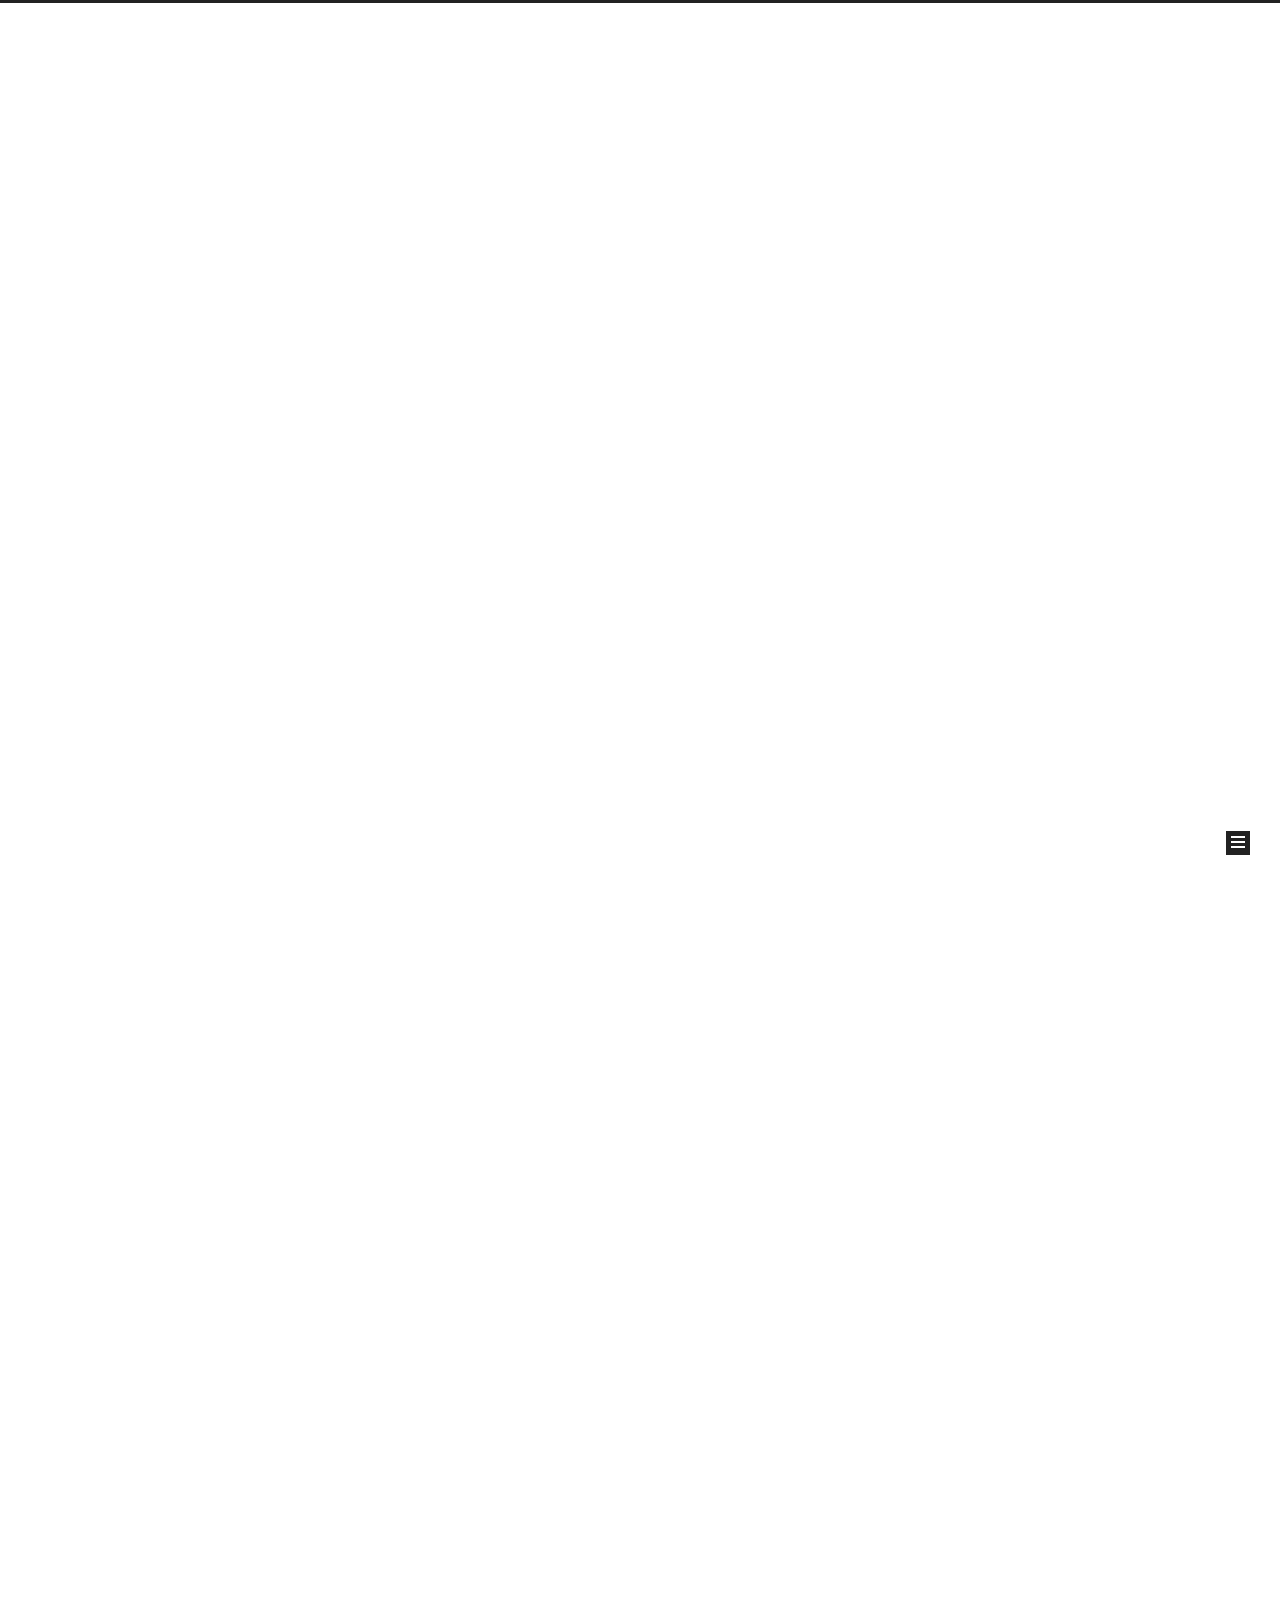
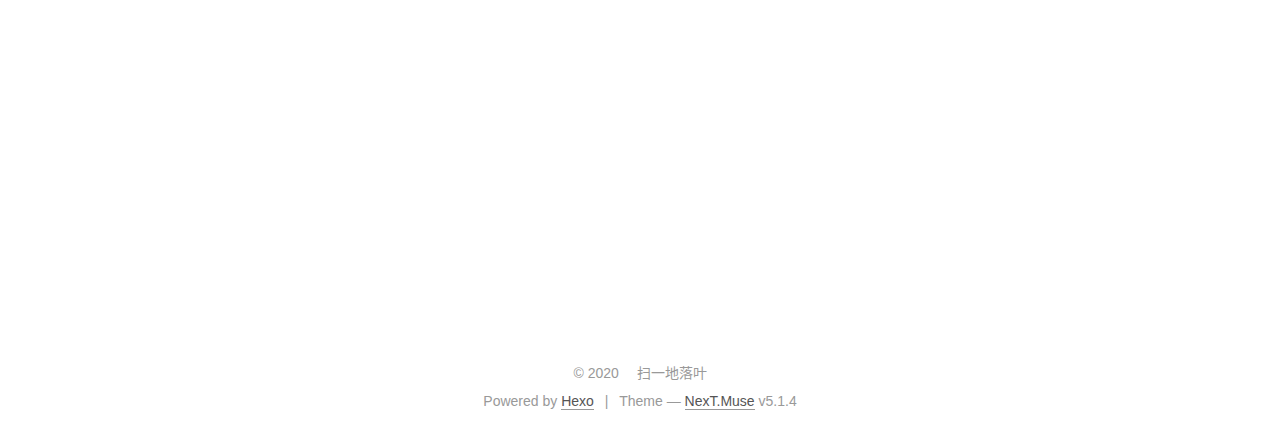
==== commit 110962d2: "Site updated: 2020-04-28 17:24:32" ====
--- a/index.html
+++ b/index.html
@@ -229,6 +229,145 @@
   
   
   <div class="post-block">
+    <link itemprop="mainEntityOfPage" href="https://fraudl.github.io/2020/04/28/01.SELECT_%E5%9F%BA%E7%A1%80/">
+
+    <span hidden itemprop="author" itemscope itemtype="http://schema.org/Person">
+      <meta itemprop="name" content="扫一地落叶">
+      <meta itemprop="description" content="">
+      <meta itemprop="image" content="/images/avatar.gif">
+    </span>
+
+    <span hidden itemprop="publisher" itemscope itemtype="http://schema.org/Organization">
+      <meta itemprop="name" content="扫一地落叶">
+    </span>
+
+    
+      <header class="post-header">
+
+        
+        
+          <h1 class="post-title" itemprop="name headline">
+                
+                <a class="post-title-link" href="/2020/04/28/01.SELECT_%E5%9F%BA%E7%A1%80/" itemprop="url">01.SELECT_基础</a></h1>
+        
+
+        <div class="post-meta">
+          <span class="post-time">
+            
+              <span class="post-meta-item-icon">
+                <i class="fa fa-calendar-o"></i>
+              </span>
+              
+                <span class="post-meta-item-text">Posted on</span>
+              
+              <time title="Post created" itemprop="dateCreated datePublished" datetime="2020-04-28T17:18:09+08:00">
+                2020-04-28
+              </time>
+            
+
+            
+
+            
+          </span>
+
+          
+
+          
+            
+          
+
+          
+          
+
+          
+
+          
+
+          
+
+        </div>
+      </header>
+    
+
+    
+    
+    
+    <div class="post-body" itemprop="articleBody">
+
+      
+      
+
+      
+        
+          
+            <p>1.这个例子显示’France法国’的人口。字串应该在’单引号’中。</p>
+<p>修改此示例，以显示德国Germany的人口。</p>
+<figure class="highlight plain"><table><tr><td class="gutter"><pre><span class="line">1</span><br></pre></td><td class="code"><pre><span class="line">SELECT population FROM world WHERE name &#x3D; &#39;Germany&#39;</span><br></pre></td></tr></table></figure>
+
+<p><img src="../pictures/01.png" alt=""></p>
+<p>2.查询显示面积为5,000,000以上平方公里的国家，该国家的人口密度（<code>population/area</code>）。人口密度并不是WORLD表格中的栏，但我们可用公式（<code>population/area</code>）计算出来。</p>
+<p>修改此示例，查询面积为5,000,000以上平方公里的国家，对每个国家显示她的名字和人均国内生产总值（<code>gdp/population</code>）。</p>
+<figure class="highlight plain"><table><tr><td class="gutter"><pre><span class="line">1</span><br></pre></td><td class="code"><pre><span class="line">SELECT name, gdp&#x2F;population FROM world WHERE area &gt; 5000000</span><br></pre></td></tr></table></figure>
+
+<p><img src="/Users/luoye/myblog/source/_posts/pictures/02.png" alt=""></p>
+<p>3.检查列表：单词“ IN”可以让我们检查一个项目是否在列表中。<br>此示例显示了“ Luxembourg卢森堡”，“ Mauritius住房”和“ Samoa萨摩亚”的国家名称和人口。</p>
+<p>显示“爱尔兰爱尔兰”，“冰岛冰岛”，“丹麦丹麦”的国家名称和人口。</p>
+<figure class="highlight plain"><table><tr><td class="gutter"><pre><span class="line">1</span><br></pre></td><td class="code"><pre><span class="line">SELECT name, population FROM world WHERE name IN (&#39;Ireland&#39;, &#39;Iceland&#39;, &#39;Denmark&#39;);</span><br></pre></td></tr></table></figure>
+
+<p><img src="/Users/luoye/myblog/source/_posts/pictures/03.png" alt=""></p>
+<p>4.哪些國家是不是太小,又不是太大?<br><code>BETWEEN</code> 允許範圍檢查 - 注意,這是包含性的。 此例子顯示面積為 250,000 及 300,000 之間的國家名稱和該國面積。</p>
+<p>修改此例子,以顯示面積為 200,000 及 250,000 之間的國家名稱和該國面積。</p>
+<figure class="highlight plain"><table><tr><td class="gutter"><pre><span class="line">1</span><br></pre></td><td class="code"><pre><span class="line">SELECT name, area FROM world WHERE area BETWEEN 200000 AND 250000</span><br></pre></td></tr></table></figure>
+
+<p><img src="/Users/luoye/myblog/source/_posts/pictures/04.png" alt=""></p>
+
+          
+        
+      
+    </div>
+    
+    
+    
+
+    
+
+    
+
+    
+
+    <footer class="post-footer">
+      
+
+      
+
+      
+
+      
+      
+        <div class="post-eof"></div>
+      
+    </footer>
+  </div>
+  
+  
+  
+  </article>
+
+
+    
+      
+
+  
+
+  
+  
+  
+
+  <article class="post post-type-normal" itemscope itemtype="http://schema.org/Article">
+  
+  
+  
+  <div class="post-block">
     <link itemprop="mainEntityOfPage" href="https://fraudl.github.io/2020/04/27/my-blog/">
 
     <span hidden itemprop="author" itemscope itemtype="http://schema.org/Person">
@@ -384,7 +523,7 @@
               
                 <a href="/archives/%20%7C%7C%20archive">
               
-                  <span class="site-state-item-count">1</span>
+                  <span class="site-state-item-count">2</span>
                   <span class="site-state-item-name">posts</span>
                 </a>
               </div>
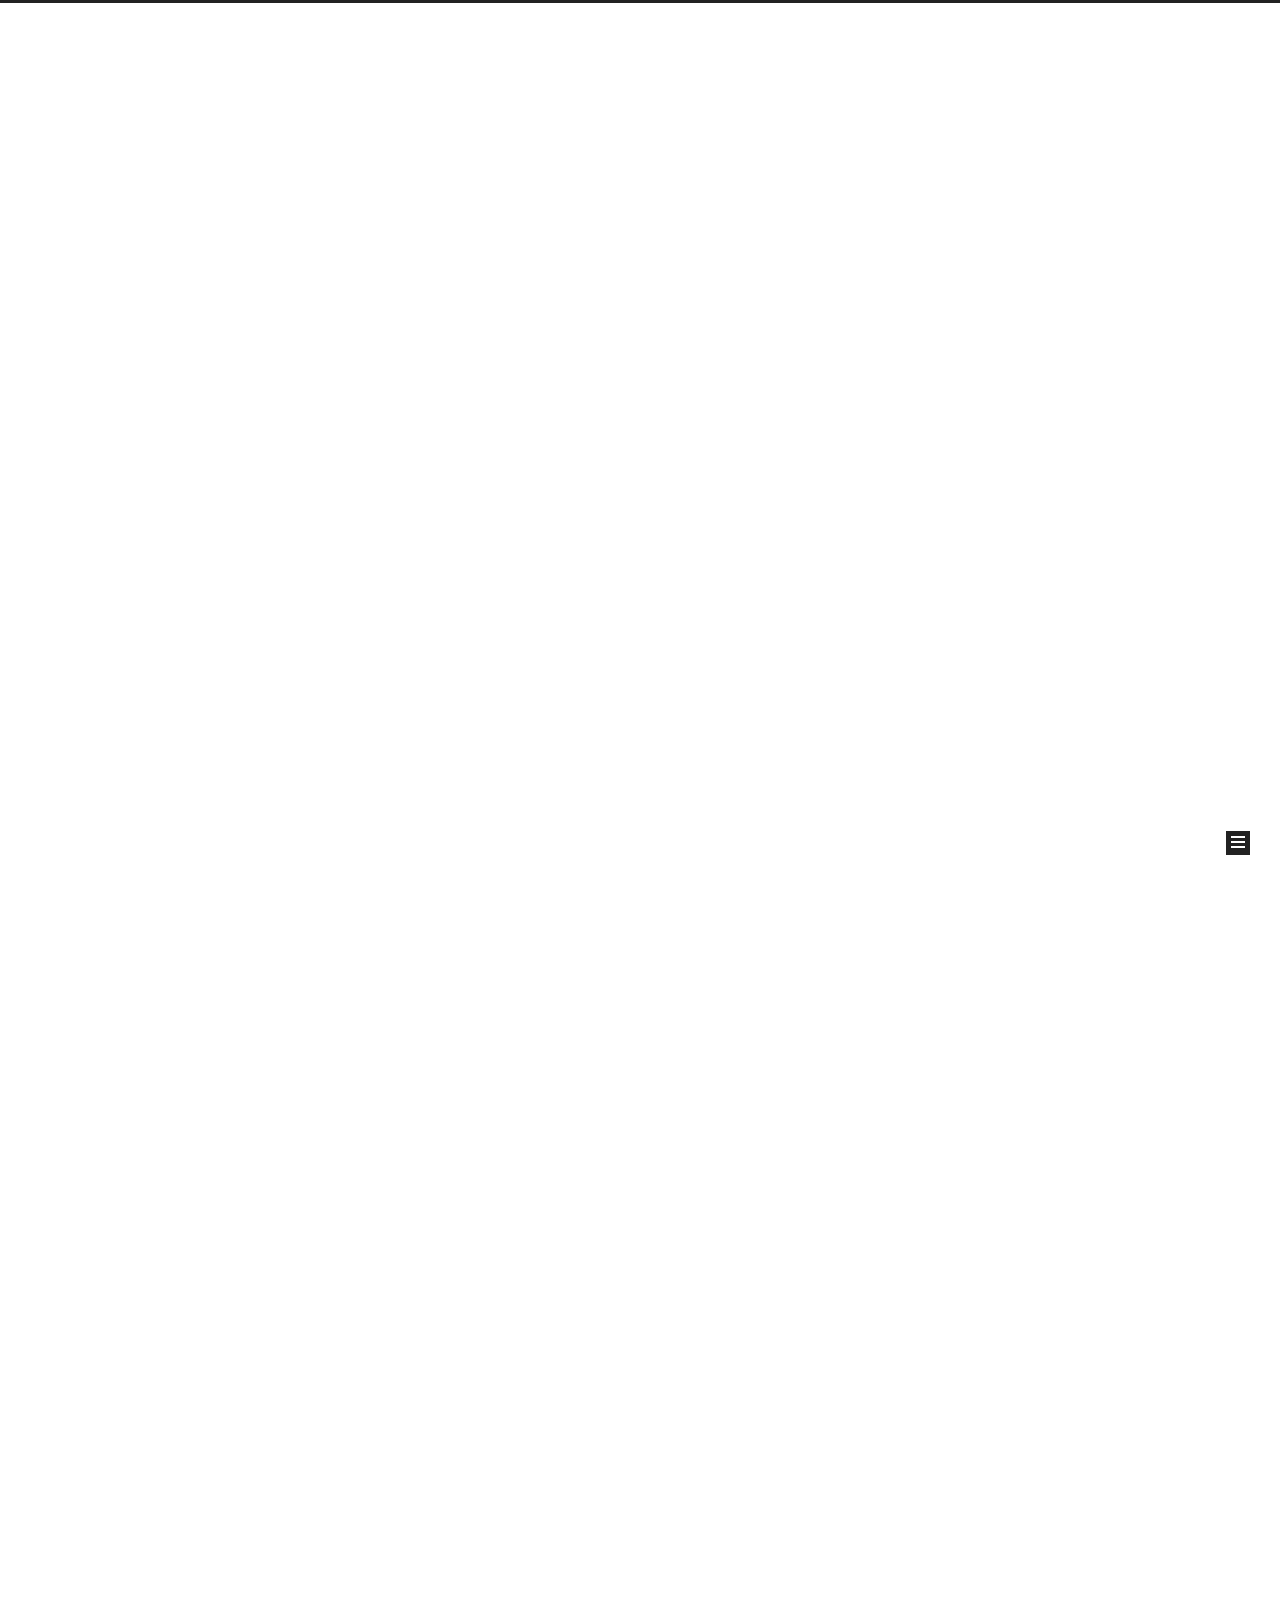
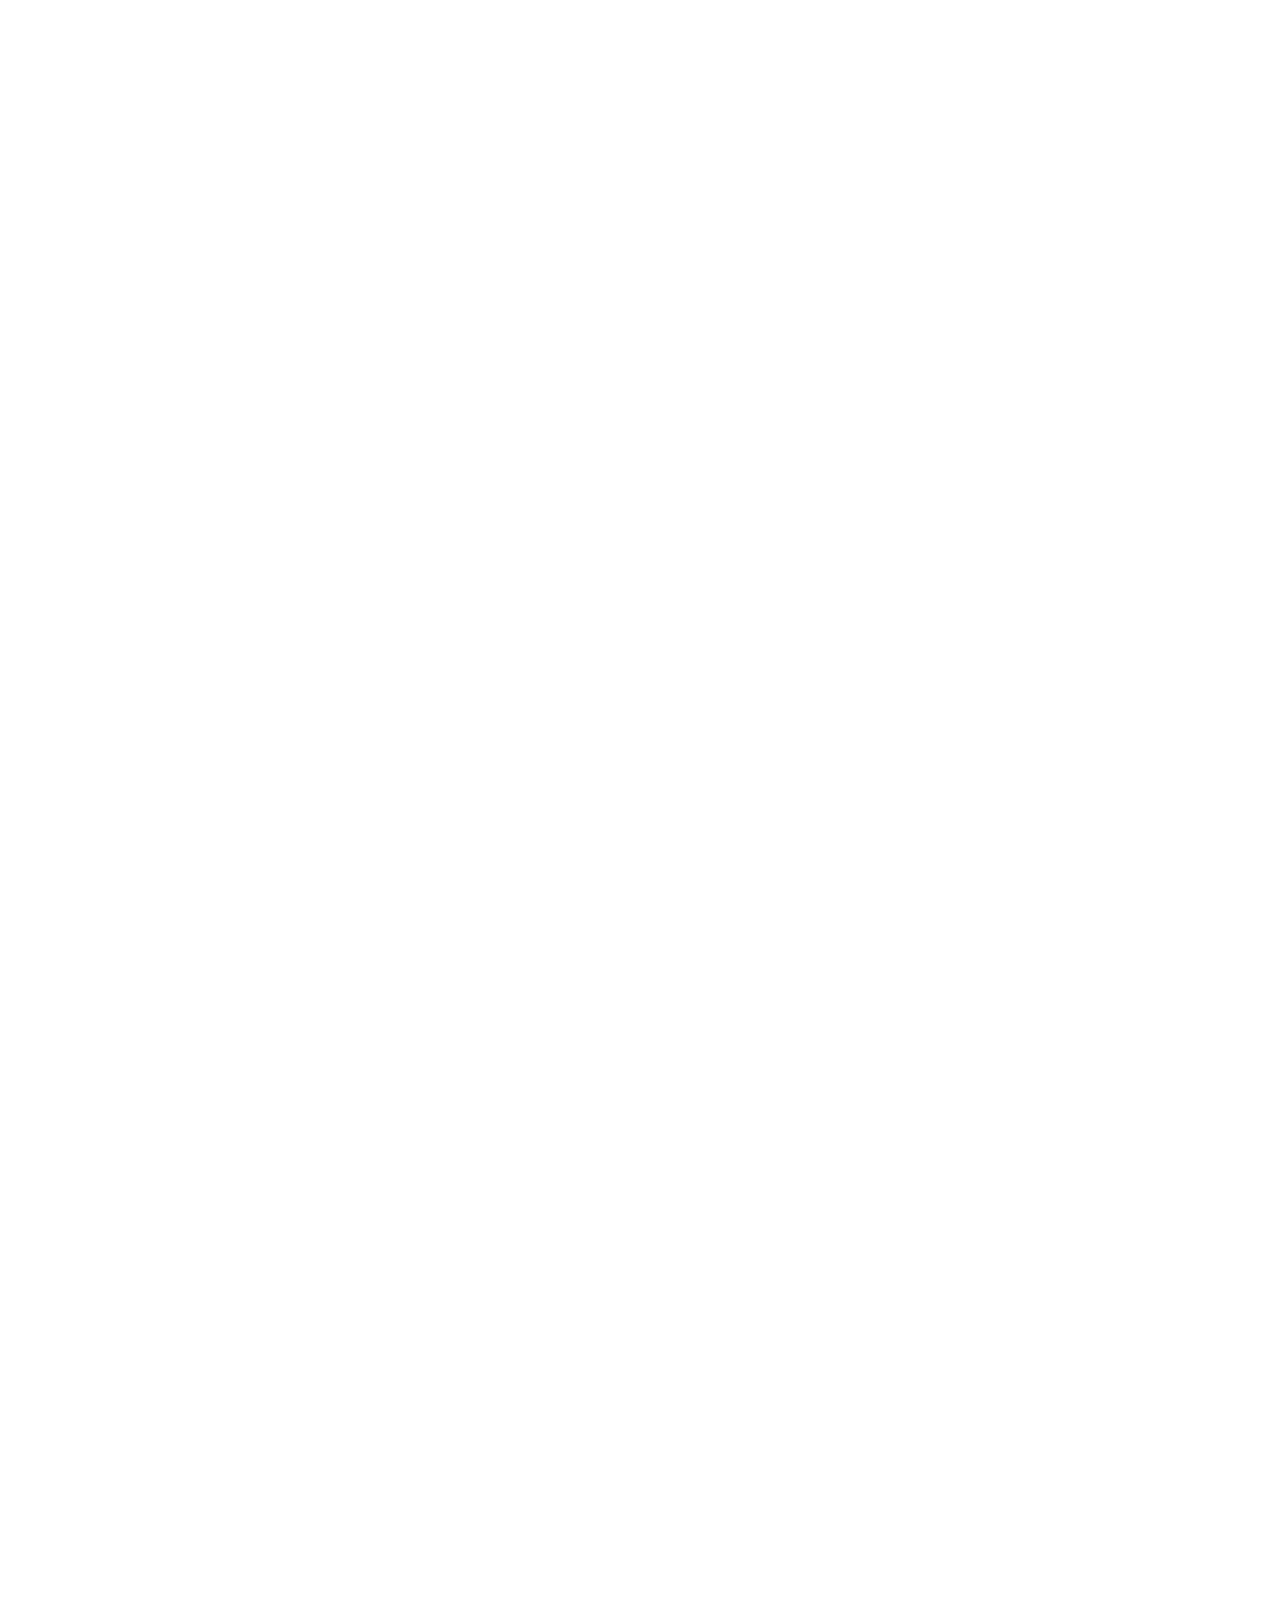
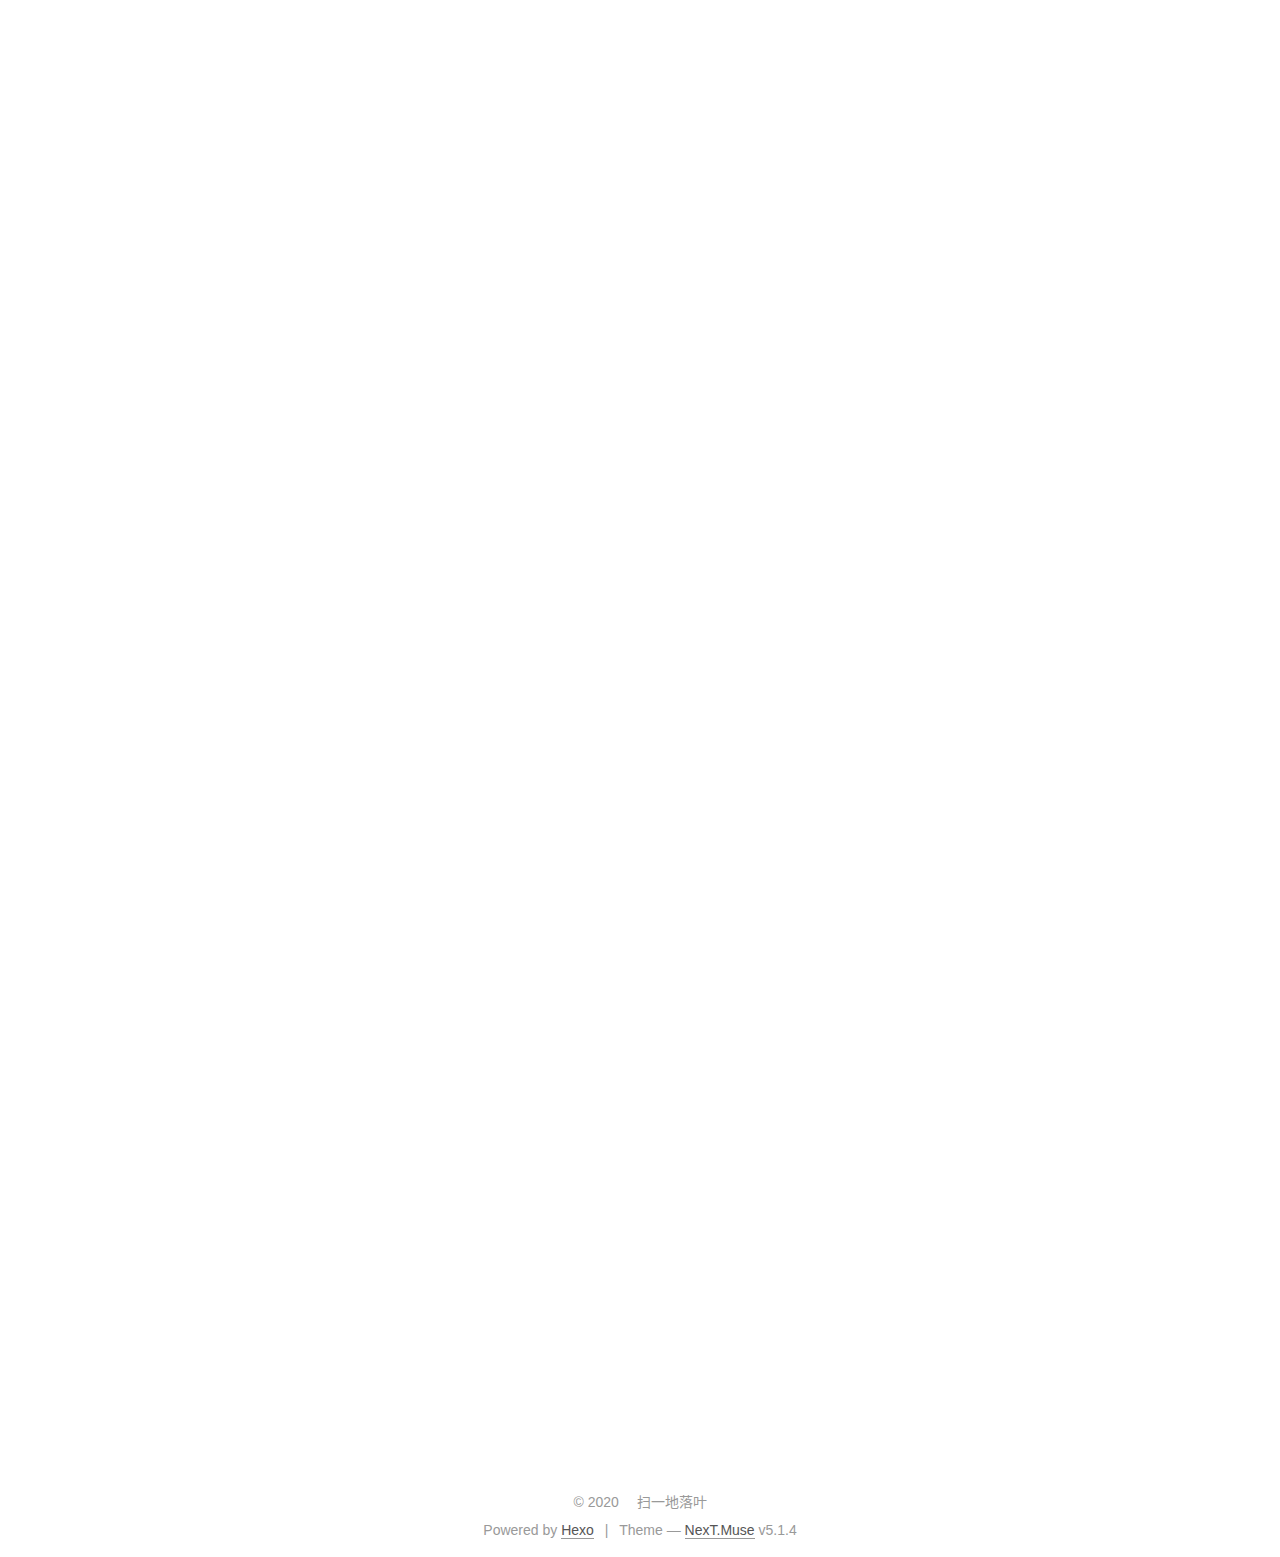
==== commit a67ffccb: "Site updated: 2020-04-28 18:37:04" ====
--- a/index.html
+++ b/index.html
@@ -229,6 +229,185 @@
   
   
   <div class="post-block">
+    <link itemprop="mainEntityOfPage" href="https://fraudl.github.io/2020/04/28/02.%E6%96%87%E5%AD%97%E6%A0%B7%E5%BC%8F%E5%8C%B9%E9%85%8D%E6%9F%A5%E8%AF%A2/">
+
+    <span hidden itemprop="author" itemscope itemtype="http://schema.org/Person">
+      <meta itemprop="name" content="扫一地落叶">
+      <meta itemprop="description" content="">
+      <meta itemprop="image" content="/images/avatar.gif">
+    </span>
+
+    <span hidden itemprop="publisher" itemscope itemtype="http://schema.org/Organization">
+      <meta itemprop="name" content="扫一地落叶">
+    </span>
+
+    
+      <header class="post-header">
+
+        
+        
+          <h1 class="post-title" itemprop="name headline">
+                
+                <a class="post-title-link" href="/2020/04/28/02.%E6%96%87%E5%AD%97%E6%A0%B7%E5%BC%8F%E5%8C%B9%E9%85%8D%E6%9F%A5%E8%AF%A2/" itemprop="url">02.文字样式匹配查询</a></h1>
+        
+
+        <div class="post-meta">
+          <span class="post-time">
+            
+              <span class="post-meta-item-icon">
+                <i class="fa fa-calendar-o"></i>
+              </span>
+              
+                <span class="post-meta-item-text">Posted on</span>
+              
+              <time title="Post created" itemprop="dateCreated datePublished" datetime="2020-04-28T18:36:14+08:00">
+                2020-04-28
+              </time>
+            
+
+            
+
+            
+          </span>
+
+          
+
+          
+            
+          
+
+          
+          
+
+          
+
+          
+
+          
+
+        </div>
+      </header>
+    
+
+    
+    
+    
+    <div class="post-body" itemprop="articleBody">
+
+      
+      
+
+      
+        
+          
+            <p>1.你可以用<code>WHERE name LIKE &#39;B%&#39;</code>來找出以 B 為開首的國家。<br>%是萬用字元,可以用代表任何字完。</p>
+<p>找出以 Y 為開首的國家。</p>
+<figure class="highlight plain"><table><tr><td class="gutter"><pre><span class="line">1</span><br></pre></td><td class="code"><pre><span class="line">SELECT name FROM world WHERE name LIKE &#39;Y%&#39;</span><br></pre></td></tr></table></figure>
+
+<p>2.找出以 Y 為結尾的國家。</p>
+<figure class="highlight plain"><table><tr><td class="gutter"><pre><span class="line">1</span><br></pre></td><td class="code"><pre><span class="line">SELECT name FROM world WHERE name LIKE &#39;%Y&#39;</span><br></pre></td></tr></table></figure>
+
+<p>3.“Luxembourg 盧森堡”中有一個x字母,還有一個國家的名字中有x。列出這兩個國家。</p>
+<p>找出所有國家,其名字包括字母x。</p>
+<figure class="highlight plain"><table><tr><td class="gutter"><pre><span class="line">1</span><br></pre></td><td class="code"><pre><span class="line">SELECT name FROM world WHERE name LIKE &#39;%x%&#39;</span><br></pre></td></tr></table></figure>
+
+<p>4.“Iceland 冰島”和“Switzerland 瑞士”的名字都是以”land”作結束的。還有其他嗎?</p>
+<p>找出所有國家,其名字以 land 作結尾。</p>
+<figure class="highlight plain"><table><tr><td class="gutter"><pre><span class="line">1</span><br></pre></td><td class="code"><pre><span class="line">SELECT name FROM world WHERE name LIKE &#39;%land&#39;</span><br></pre></td></tr></table></figure>
+
+<p>5.“Columbia 哥倫比亞”是以 C 作開始,ia 作結尾的。還有兩個國家相同。</p>
+<p>找出所有國家,其名字以 C 作開始,ia 作結尾。</p>
+<figure class="highlight plain"><table><tr><td class="gutter"><pre><span class="line">1</span><br></pre></td><td class="code"><pre><span class="line">SELECT name FROM world WHERE name LIKE &#39;C%ia&#39;</span><br></pre></td></tr></table></figure>
+
+<p>6.“Greece 希臘”中有雙 e 字。哪個國家有雙 o 字呢?</p>
+<p>找出所有國家,其名字包括字母oo。</p>
+<figure class="highlight plain"><table><tr><td class="gutter"><pre><span class="line">1</span><br></pre></td><td class="code"><pre><span class="line">SELECT name FROM world WHERE name LIKE &#39;%oo%&#39;</span><br></pre></td></tr></table></figure>
+
+<p>7.“Bahamas 巴哈馬”中有三個 a,還有嗎?</p>
+<p>找出所有國家,其名字包括三個或以上的a。</p>
+<figure class="highlight plain"><table><tr><td class="gutter"><pre><span class="line">1</span><br></pre></td><td class="code"><pre><span class="line">SELECT name FROM world WHERE name LIKE &#39;%a%a%a%&#39;</span><br></pre></td></tr></table></figure>
+
+<p>8.“India 印度”和”Angola 安哥拉”的第二個字母都是 n。<br>你可以用底線符<code>_</code>當作單一個字母的萬用字元。</p>
+<p>找出所有國家,其名字以t作第二個字母。</p>
+<figure class="highlight plain"><table><tr><td class="gutter"><pre><span class="line">1</span><br></pre></td><td class="code"><pre><span class="line">SELECT name FROM world WHERE name LIKE &#39;_t%&#39; ORDER BY name</span><br></pre></td></tr></table></figure>
+
+<p>9.“Lesotho 賴索托”和”Moldova 摩爾多瓦”都有兩個字母 o,被另外兩個字母相隔着。</p>
+<p>找出所有國家,其名字都有兩個字母 o,被另外兩個字母相隔着。</p>
+<figure class="highlight plain"><table><tr><td class="gutter"><pre><span class="line">1</span><br></pre></td><td class="code"><pre><span class="line">SELECT name FROM world WHERE name LIKE &#39;%o__o%&#39;</span><br></pre></td></tr></table></figure>
+
+<p>10.“Cuba古巴”和”Togo 多哥”都是 4 個字母。</p>
+<p>找出所有國家,其名字都是 4 個字母的。</p>
+<figure class="highlight plain"><table><tr><td class="gutter"><pre><span class="line">1</span><br></pre></td><td class="code"><pre><span class="line">SELECT name FROM world WHERE name LIKE &#39;____&#39;</span><br></pre></td></tr></table></figure>
+
+<p>11.“Luxembourg 盧森堡”的首都 capital 都同樣叫“Luxembourg”。</p>
+<p>顯示所有國家名字,其首都和國家名字是相同的。</p>
+<figure class="highlight plain"><table><tr><td class="gutter"><pre><span class="line">1</span><br></pre></td><td class="code"><pre><span class="line">SELECT name FROM world WHERE name &#x3D; capital</span><br></pre></td></tr></table></figure>
+
+<p>12.“Mexico 墨西哥”的首都是”Mexico City”。</p>
+<p>顯示所有國家名字,其首都是國家名字加上”City”。</p>
+<p>concat函數</p>
+<p>函數<code>concat</code> 可以用來合拼兩個或以上的字串。</p>
+<figure class="highlight plain"><table><tr><td class="gutter"><pre><span class="line">1</span><br></pre></td><td class="code"><pre><span class="line">SELECT name FROM world WHERE capital &#x3D; concat(name ,&#39; City&#39;)</span><br></pre></td></tr></table></figure>
+
+<p>13.<strong>找出所有首都和其國家名字,而首都要有國家名字中出現。</strong></p>
+<figure class="highlight plain"><table><tr><td class="gutter"><pre><span class="line">1</span><br></pre></td><td class="code"><pre><span class="line">SELECT capital, &#96;name&#96;  FROM	world WHERE capital LIKE concat(&#39;%&#39;,&#96;name&#96;,&#39;%&#39;)</span><br></pre></td></tr></table></figure>
+
+<p>14.<strong>找出所有首都和其國家名字,而首都是國家名字的延伸。</strong><br><strong>你應顯示 Mexico City,因它比其國家名字 Mexico 長。</strong><br><strong>你不應顯示 Luxembourg,因它的首都和國家名相是相同的。</strong></p>
+<figure class="highlight plain"><table><tr><td class="gutter"><pre><span class="line">1</span><br></pre></td><td class="code"><pre><span class="line">SELECT &#96;name&#96;,capital FROM world WHERE capital LIKE concat( &#96;name&#96;, &#39;%&#39; ) AND (capital !&#x3D; &#96;name&#96;)</span><br></pre></td></tr></table></figure>
+
+<p>15.”Monaco-Ville”是合併國家名字 “Monaco” 和延伸詞”-Ville”.</p>
+<p>顯示國家名字，及其延伸詞，如首都是國家名字的延伸。</p>
+<p>你可以使用SQL函數 <a href="https://sqlzoo.net/wiki/REPLACE" target="_blank" rel="noopener">REPLACE</a> 或 MID.</p>
+<figure class="highlight plain"><table><tr><td class="gutter"><pre><span class="line">1</span><br><span class="line">2</span><br></pre></td><td class="code"><pre><span class="line">SELECT &#96;name&#96;, REPLACE ( capital, &#96;name&#96;, &#39;&#39; ) AS ext FROM world WHERE</span><br><span class="line">	capital LIKE concat( &#96;name&#96;, &#39;%&#39; ) AND (capital !&#x3D; &#96;name&#96;)</span><br></pre></td></tr></table></figure>
+
+
+          
+        
+      
+    </div>
+    
+    
+    
+
+    
+
+    
+
+    
+
+    <footer class="post-footer">
+      
+
+      
+
+      
+
+      
+      
+        <div class="post-eof"></div>
+      
+    </footer>
+  </div>
+  
+  
+  
+  </article>
+
+
+    
+      
+
+  
+
+  
+  
+  
+
+  <article class="post post-type-normal" itemscope itemtype="http://schema.org/Article">
+  
+  
+  
+  <div class="post-block">
     <link itemprop="mainEntityOfPage" href="https://fraudl.github.io/2020/04/28/01.SELECT_%E5%9F%BA%E7%A1%80/">
 
     <span hidden itemprop="author" itemscope itemtype="http://schema.org/Person">
@@ -523,7 +702,7 @@
               
                 <a href="/archives/%20%7C%7C%20archive">
               
-                  <span class="site-state-item-count">2</span>
+                  <span class="site-state-item-count">3</span>
                   <span class="site-state-item-name">posts</span>
                 </a>
               </div>
